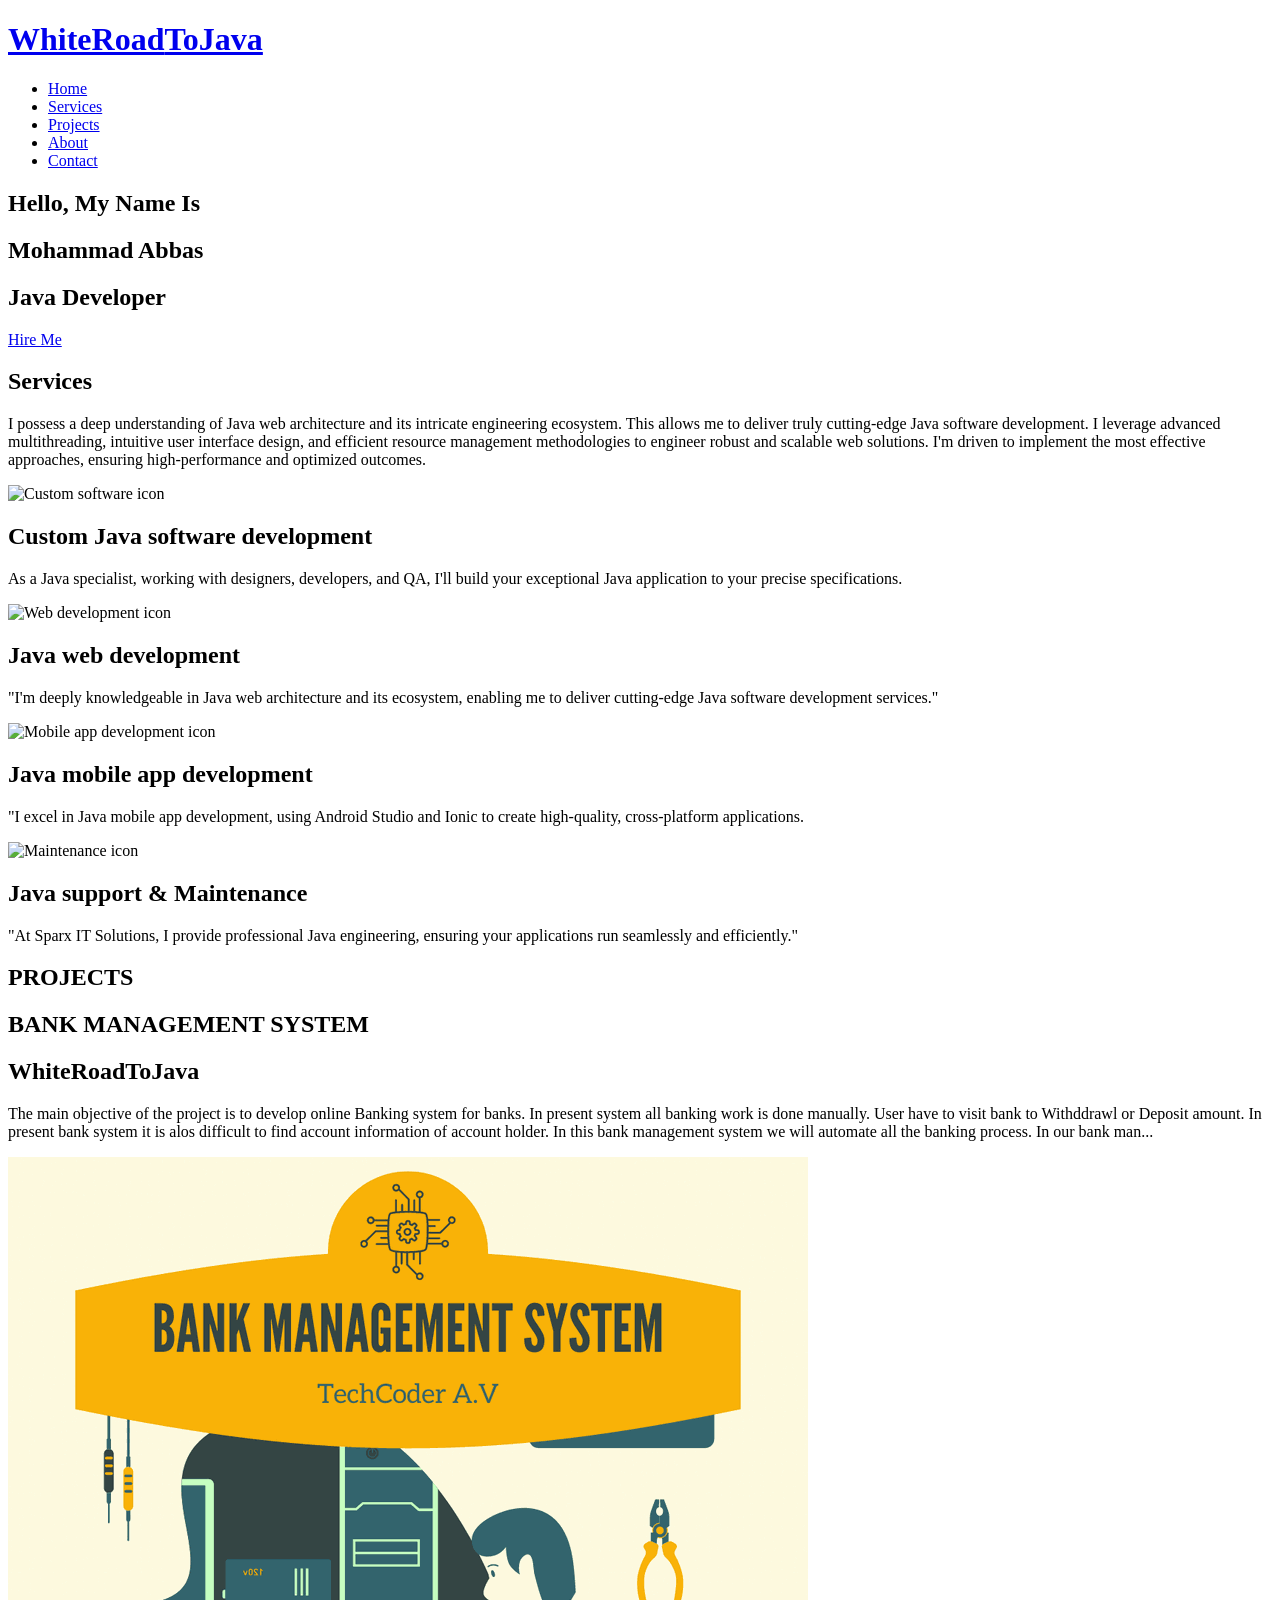
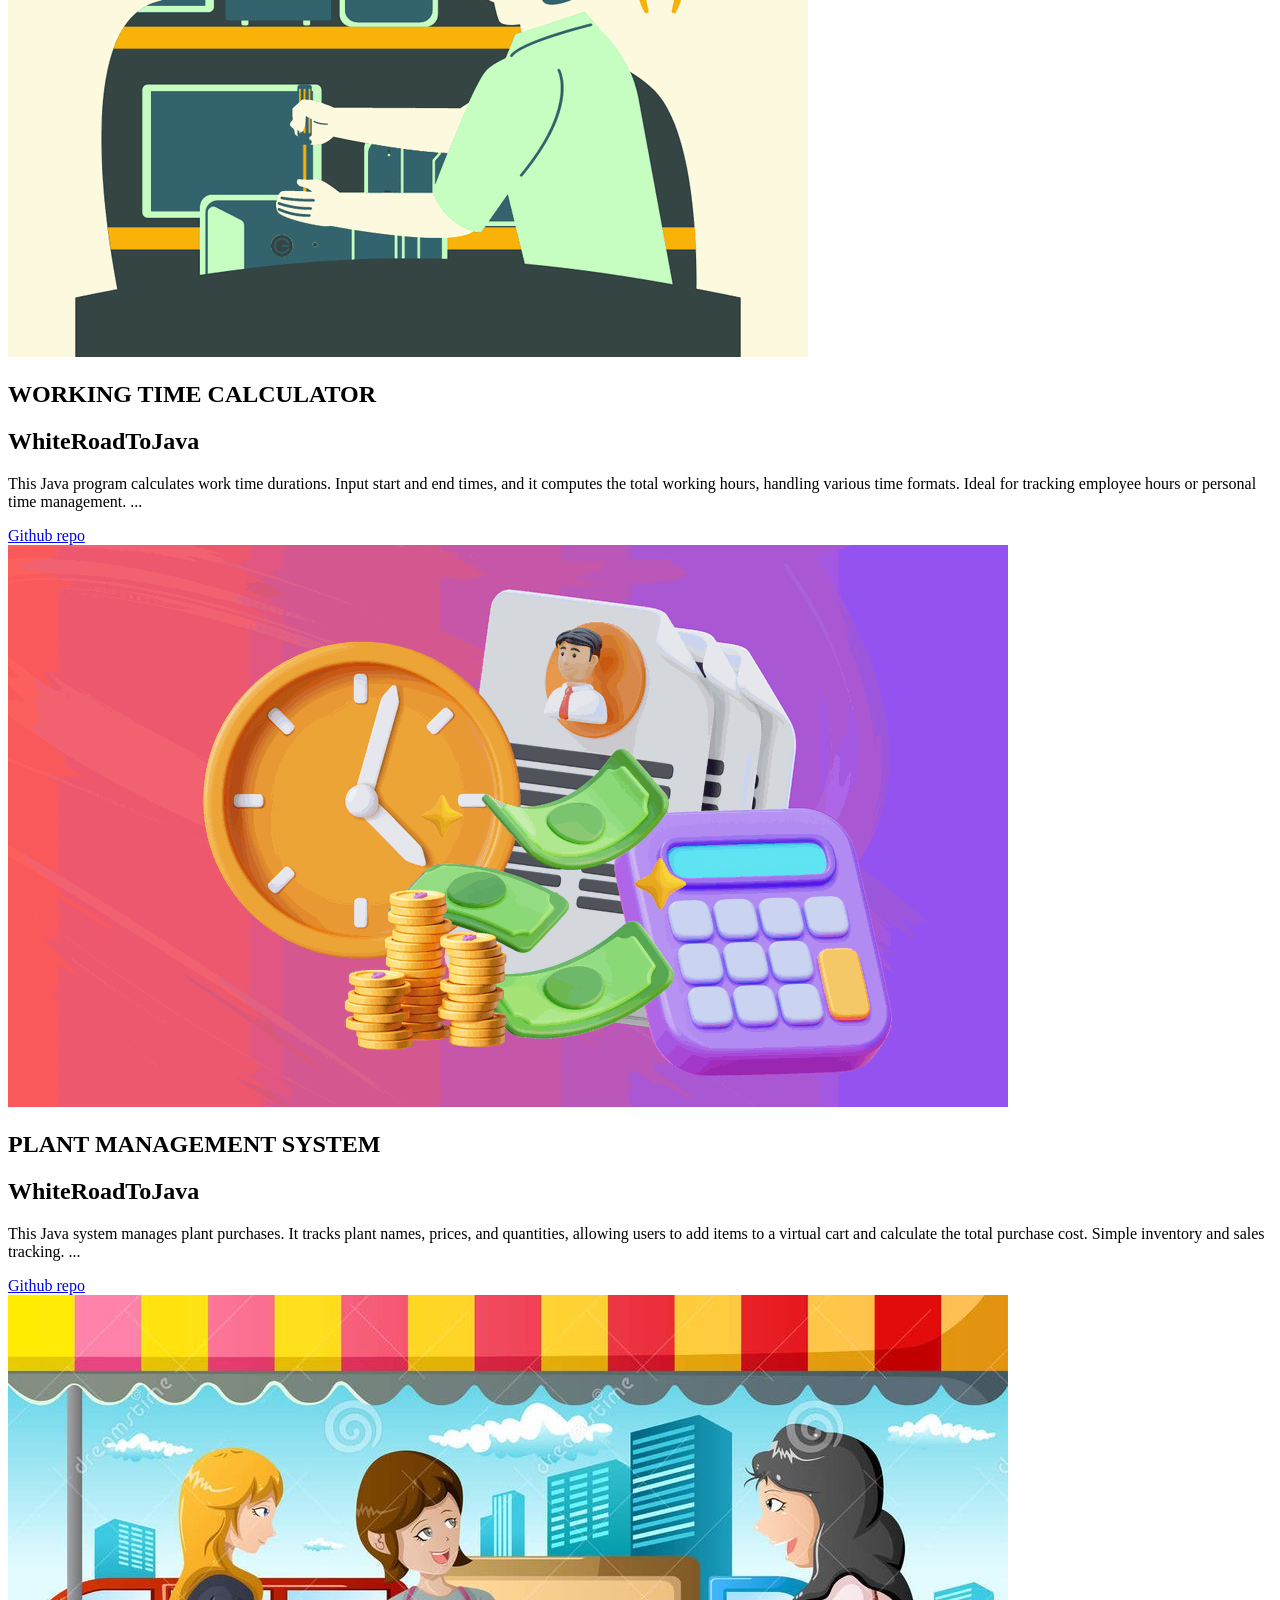
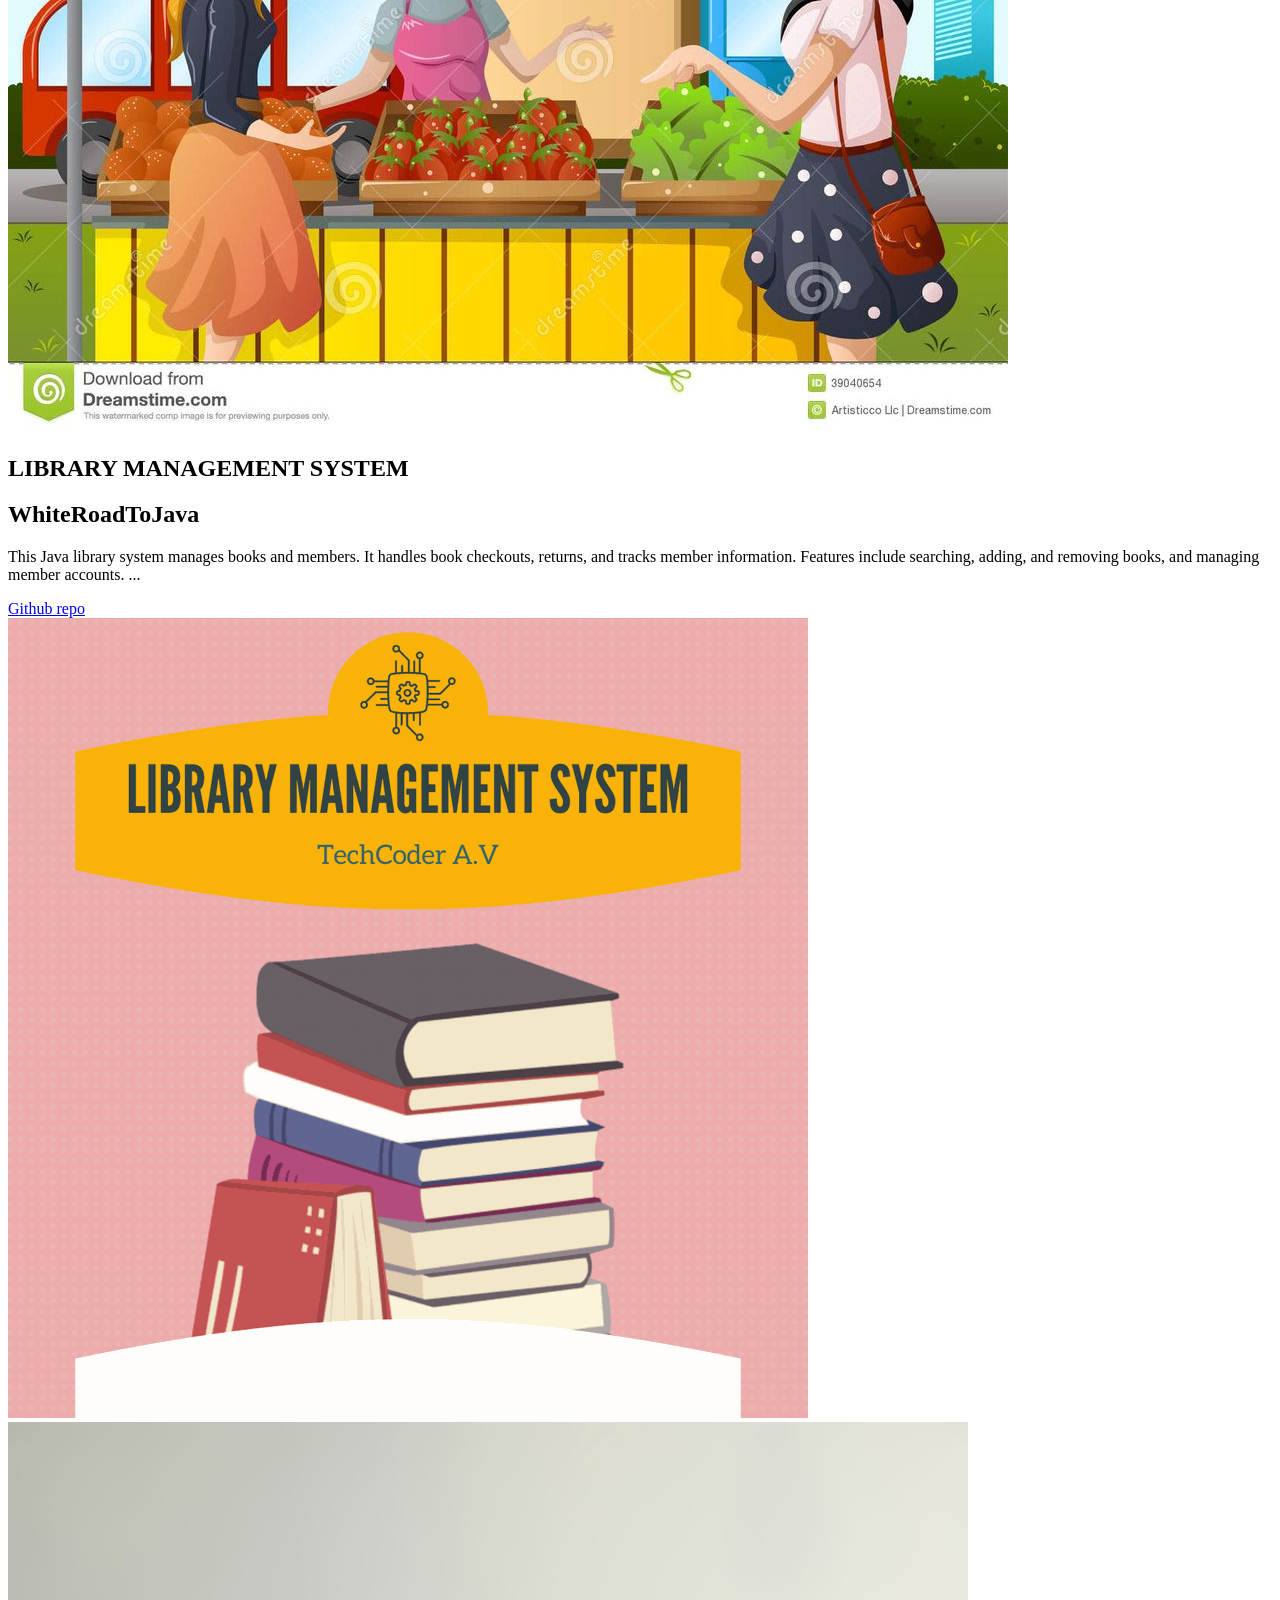
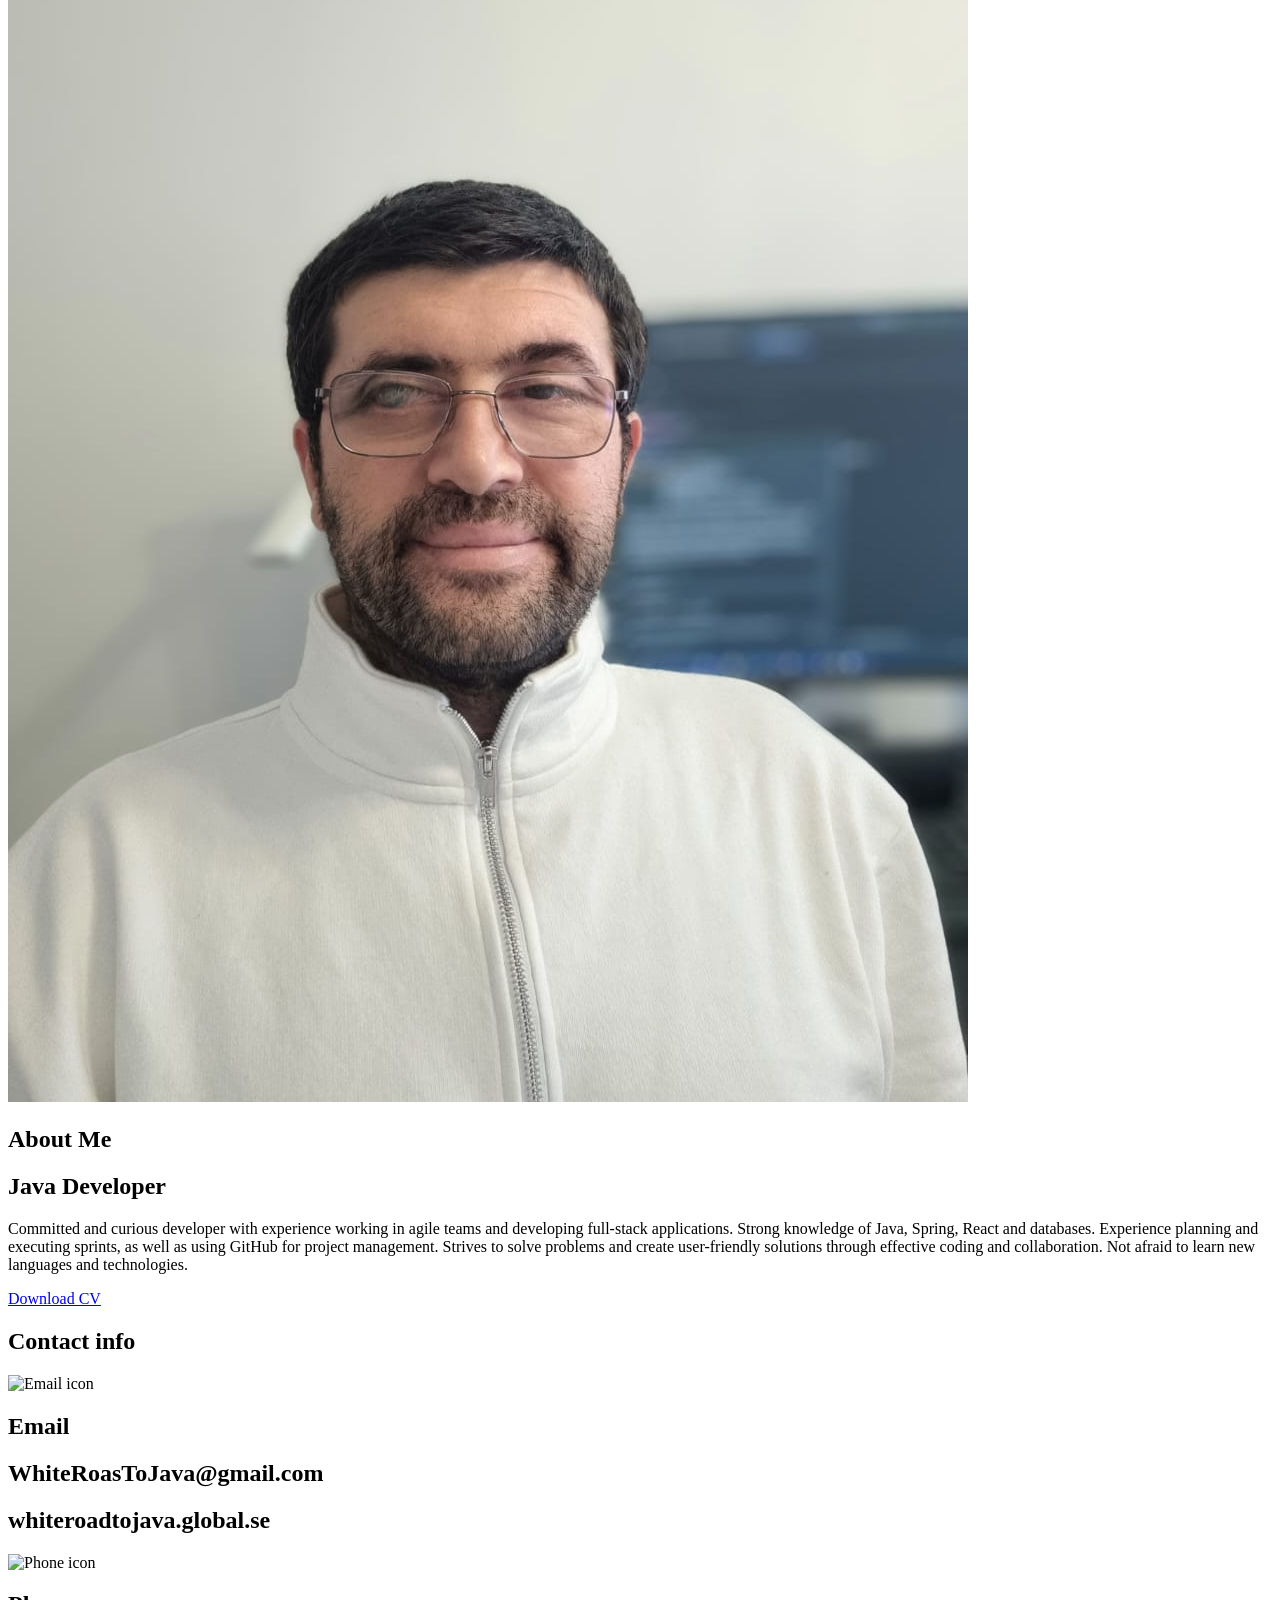
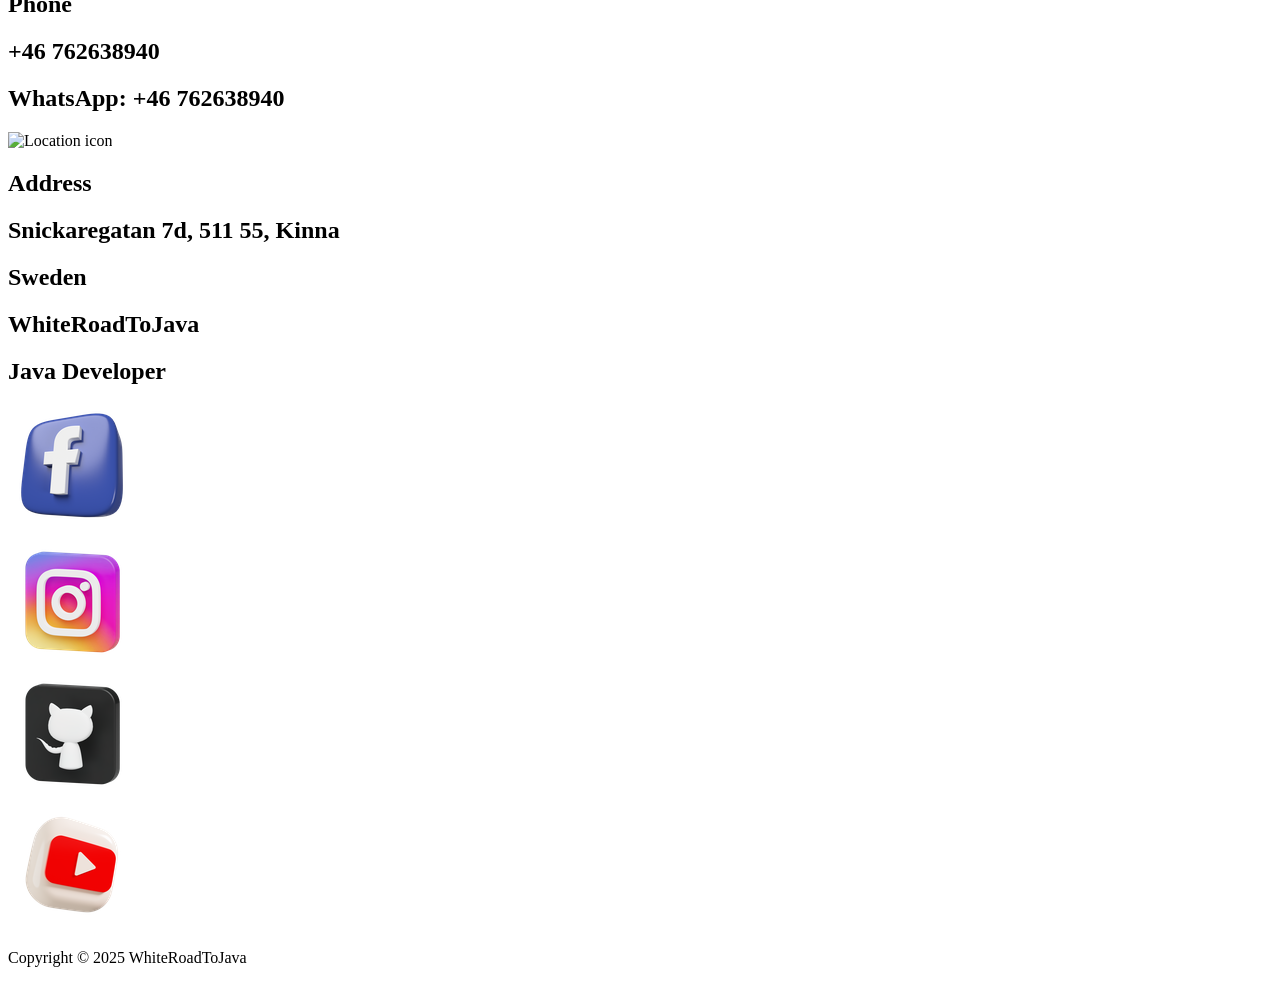
==== index.html @ dff6d6d9 "compress images, rename files without spaxes, remove unused files" ====
<!DOCTYPE html>
<html lang="en">
<head>
    <meta charset="UTF-8">
    <meta name="viewport" content="width=device-width, initial-scale=1.0">
    <link rel="stylesheet" href="./oneStyle.css">
    <link rel="stylesheet" href="./servicesStyle.css">
    <link rel="stylesheet" href="./projectsStyles.css">
    <link rel="stylesheet" href="./footerStyle.css">
    <link rel="stylesheet" href="./headerStyle.css">
    <link rel="stylesheet" href="./aboutmeStyle.css">
    <link rel="stylesheet" href="./contactStyle.css">
    <title>Portfolio website</title>
</head>
<body>
    <header id="header">
        <div class="header container">
            <div class="nav-bar">
                <div class="brand">
                    <a href="#one">
                        <h1><span>WhiteRoad</span>ToJava</h1>
                    </a>
                </div>
                <div class="nav-list">
                    <div class="hamb">
                        <div class="bar"></div>
                    </div>
                    <ul>
                        <li><a href="#one" data-after="Home">Home</a></li>
                        <li><a href="#services" data-after="Services">Services</a></li>
                        <li><a href="#projects" data-after="Projects">Projects</a></li>
                        <li><a href="#about" data-after="About">About</a></li>
                        <li><a href="#contact" data-after="Contact">Contact</a></li>
                    </ul>
                </div>
            </div>
        </div>
    </header>

    <section id="one">
        <div class="one container">
            <div>
                <h1>Hello, My Name Is <span></span></h1>
                <h1>Mohammad Abbas <span></span></h1>
                <h1>Java Developer <span></span></h1>
                <a href="https://docs.google.com/forms/d/1DBrsgvavTMGI3k0ihXmnvULhp3ndT6My6njtWjUh4qc/edit"
                    type="button" class="cta">Hire Me</a>
            </div>
        </div>
    </section>

    <section id="services">
        <div class="services container">
            <div class="service-top">
                <h1 class="section-title">Se<span>rvic</span>es</h1>
                <p>I possess a deep understanding of Java web architecture and its intricate
                    engineering ecosystem. This allows me to deliver truly cutting-edge Java
                    software development. I leverage advanced multithreading, intuitive user
                    interface design, and efficient resource management methodologies to engineer
                    robust and scalable web solutions. I'm driven to implement the most effective
                    approaches, ensuring high-performance and optimized outcomes.</p>
            </div>
            <div class="service-buttom">
                <div class="service-item">
                    <div class="icon">
                        <img src="./icons/design.png" alt="Custom software icon">
                    </div>
                    <h2>Custom Java software development</h2>
                    <p>As a Java specialist, working with designers, developers, and QA,
                        I'll build your exceptional Java application to your precise specifications.</p>
                </div>
                <div class="service-item">
                    <div class="icon">
                        <img src="./icons/web-deve.png" alt="Web development icon">
                    </div>
                    <h2>Java web development</h2>
                    <p>"I'm deeply knowledgeable in Java web architecture and its ecosystem,
                        enabling me to deliver cutting-edge Java software development services."</p>
                </div>
                <div class="service-item">
                    <div class="icon">
                        <img src="./icons/app-deve.png" alt="Mobile app development icon">
                    </div>
                    <h2>Java mobile app development</h2>
                    <p>"I excel in Java mobile app development,
                        using Android Studio and Ionic to create high-quality, cross-platform applications.</p>
                </div>
                <div class="service-item">
                    <div class="icon">
                        <img src="./icons/maintenance.png" alt="Maintenance icon">
                    </div>
                    <h2>Java support & Maintenance</h2>
                    <p>"At Sparx IT Solutions, I provide professional Java engineering,
                        ensuring your applications run seamlessly and efficiently."</p>
                </div>
            </div>
        </div>
    </section>

    <section id="projects">
        <div class="projects container">
            <div class="project-header">
                <h1 class="section-title">PROJ<span>ECTS</span></h1>
            </div>
            <div class="all-projects">
                <div class="project-item">
                    <div class="project-info">
                        <h1>BANK MANAGEMENT SYSTEM</h1>
                        <h2>WhiteRoadToJava</h2>
                        <p>The main objective of the project is to
                            develop online Banking system for banks. In
                            present system all banking work is done
                            manually. User have to visit bank to Withddrawl or Deposit amount.
                            In present bank system it is alos difficult to find account
                            information of account holder. In this bank
                            management system we will automate all the
                            banking process. In our bank man...</p>
                    </div>
                    <div class="project-img">
                        <img src="./icons/bank-project.png" alt="Image of a bank management system project">
                    </div>
                </div>
                <div class="project-item">
                    <div class="project-info">
                        <h1>WORKING TIME CALCULATOR</h1>
                        <h2>WhiteRoadToJava</h2>
                        <p>This Java program calculates work time durations.
                            Input start and end times, and it computes the total
                            working hours, handling various time formats. Ideal for
                            tracking employee hours or personal time management.
                            ...</p>
                        <a class="cta" href="https://github.com/WhiteRoadToJava/Empoyee-work-time.git">Github repo</a>
                    </div>
                    <div class="project-img">
                        <img src="./icons/working-time.png" alt="Image of a working time calculator project">
                    </div>
                </div>
                <div class="project-item">
                    <div class="project-info">
                        <h1>PLANT MANAGEMENT SYSTEM</h1>
                        <h2>WhiteRoadToJava</h2>
                        <p>This Java system manages plant purchases.
                            It tracks plant names, prices, and quantities,
                            allowing users to add items to a virtual cart and
                            calculate the total purchase cost. Simple inventory and sales tracking.
                            ...</p>
                        <a class="cta" href="https://github.com/WhiteRoadToJava/swap_plants-mongoDB.git">Github repo</a>
                    </div>
                    <div class="project-img">
                        <img src="./icons/plants.jpg" alt="Image of a plant management system project">
                    </div>
                </div>
                <div class="project-item">
                    <div class="project-info">
                        <h1>LIBRARY MANAGEMENT SYSTEM</h1>
                        <h2>WhiteRoadToJava</h2>
                        <p>This Java library system manages books and members.
                            It handles book checkouts, returns, and tracks member
                            information. Features include searching, adding, and
                            removing books, and managing member accounts.
                            ...</p>
                        <a class="cta" href="https://github.com/WhiteRoadToJava/biblan-24.git">Github repo</a>
                    </div>
                    <div class="project-img">
                        <img src="./icons/library.png" alt="Image of a library management system project">
                    </div>
                </div>
            </div>
        </div>
    </section>

    <section id="about">
        <div class="about container">
            <div class="col-left">
                <div class="about-img">
                    <img src="./icons/my-photo.jpg" alt="A photo of Mohammad Abbas, a Java Developer">
                </div>
            </div>
            <div class="col-right">
                <h1 class="section-title">About <span>Me</span></h1>
                <h2>Java Developer</h2>
                <p>Committed and curious developer with experience working
                    in agile teams and developing full-stack applications.
                    Strong knowledge of Java, Spring, React and databases.
                    Experience planning and executing sprints, as well as
                    using GitHub for project management. Strives to solve
                    problems and create user-friendly solutions through
                    effective coding and collaboration. Not afraid to
                    learn new languages ​​and technologies.</p>
                <a href="https://docs.google.com/document/d/12iogYm4N5Gi2q6WeZyKvFLuQshXTS306yyKBscR_PhI/edit?usp=drive_link"
                    type="button" class="cta">Download CV</a>
            </div>
        </div>
    </section>

    <section id="contact">
        <div class="contact container">
            <div>
                <h1 class="section-title">Contact <span>info</span></h1>
            </div>
            <div class="contact-items">
                <div class="contact-item">
                    <div class="icon">
                        <img src="./icons/gmail.png" alt="Email icon">
                    </div>
                    <div class="contact-info">
                        <h1>Email</h1>
                        <h2>WhiteRoasToJava@gmail.com</h2>
                        <h2>whiteroadtojava.global.se</h2>
                    </div>
                </div>
                <div class="contact-item">
                    <div class="icon">
                        <img src="./icons/phone.png" alt="Phone icon">
                    </div>
                    <div class="contact-info">
                        <h1>Phone</h1>
                        <h2>+46 762638940</h2>
                        <h2>WhatsApp: +46 762638940</h2>
                    </div>
                </div>
                <div class="contact-item">
                    <div class="icon">
                        <img src="./icons/location.png" alt="Location icon">
                    </div>
                    <div class="contact-info">
                        <h1>Address</h1>
                        <h2>Snickaregatan 7d, 511 55, Kinna</h2>
                        <h2>Sweden</h2>
                    </div>
                </div>
            </div>
        </div>
    </section>

    <section id="footer">
        <div class="footer container">
            <div class="brand">
                <h1><span>White</span>Road<span>To</span>Java</h1>
            </div>
            <h2>Java Developer</h2>
            <div class="social-icon">
                <div class="social-item">
                    <a href="https://www.facebook.com/ANAabdonlillah"><img src="./icons/facebook.png" alt="Facebook logo"></a>
                </div>
                <div class="social-item">
                    <a href="https://www.instagram.com/mohammadabbas4846/"><img src="./icons/instagram-logo.png" alt="Instagram logo"></a>
                </div>
                <div class="social-item">
                    <a href="https://github.com/WhiteRoadToJava"><img src="./icons/github-logo.png" alt="GitHub logo"></a>
                </div>
                <div class="social-item">
                    <a href="https://www.youtube.com/"><img src="./icons/youtube-logo.png" alt="YouTube logo"></a>
                </div>
            </div>
            <p>Copyright &copy; 2025 WhiteRoadToJava</p>
        </div>
    </section>

    <script src="./app.js"></script>
</body>
</html>
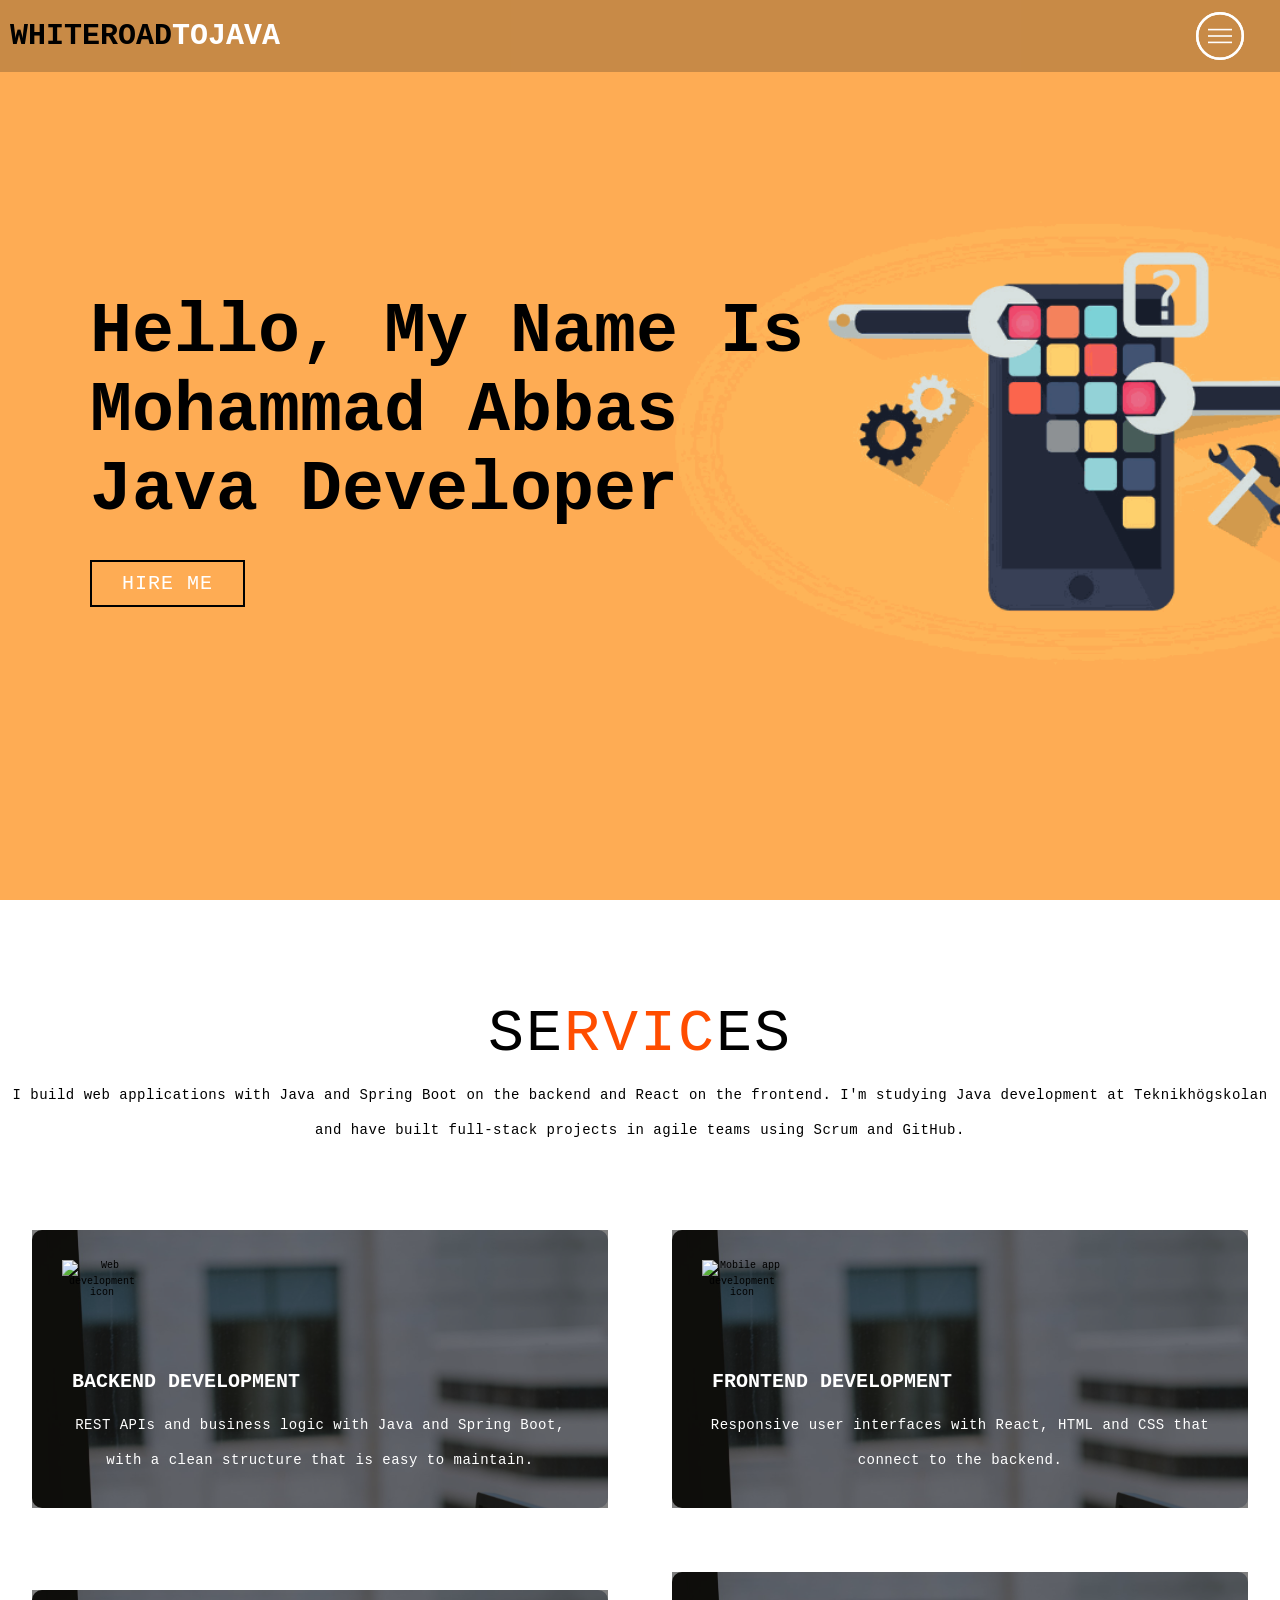
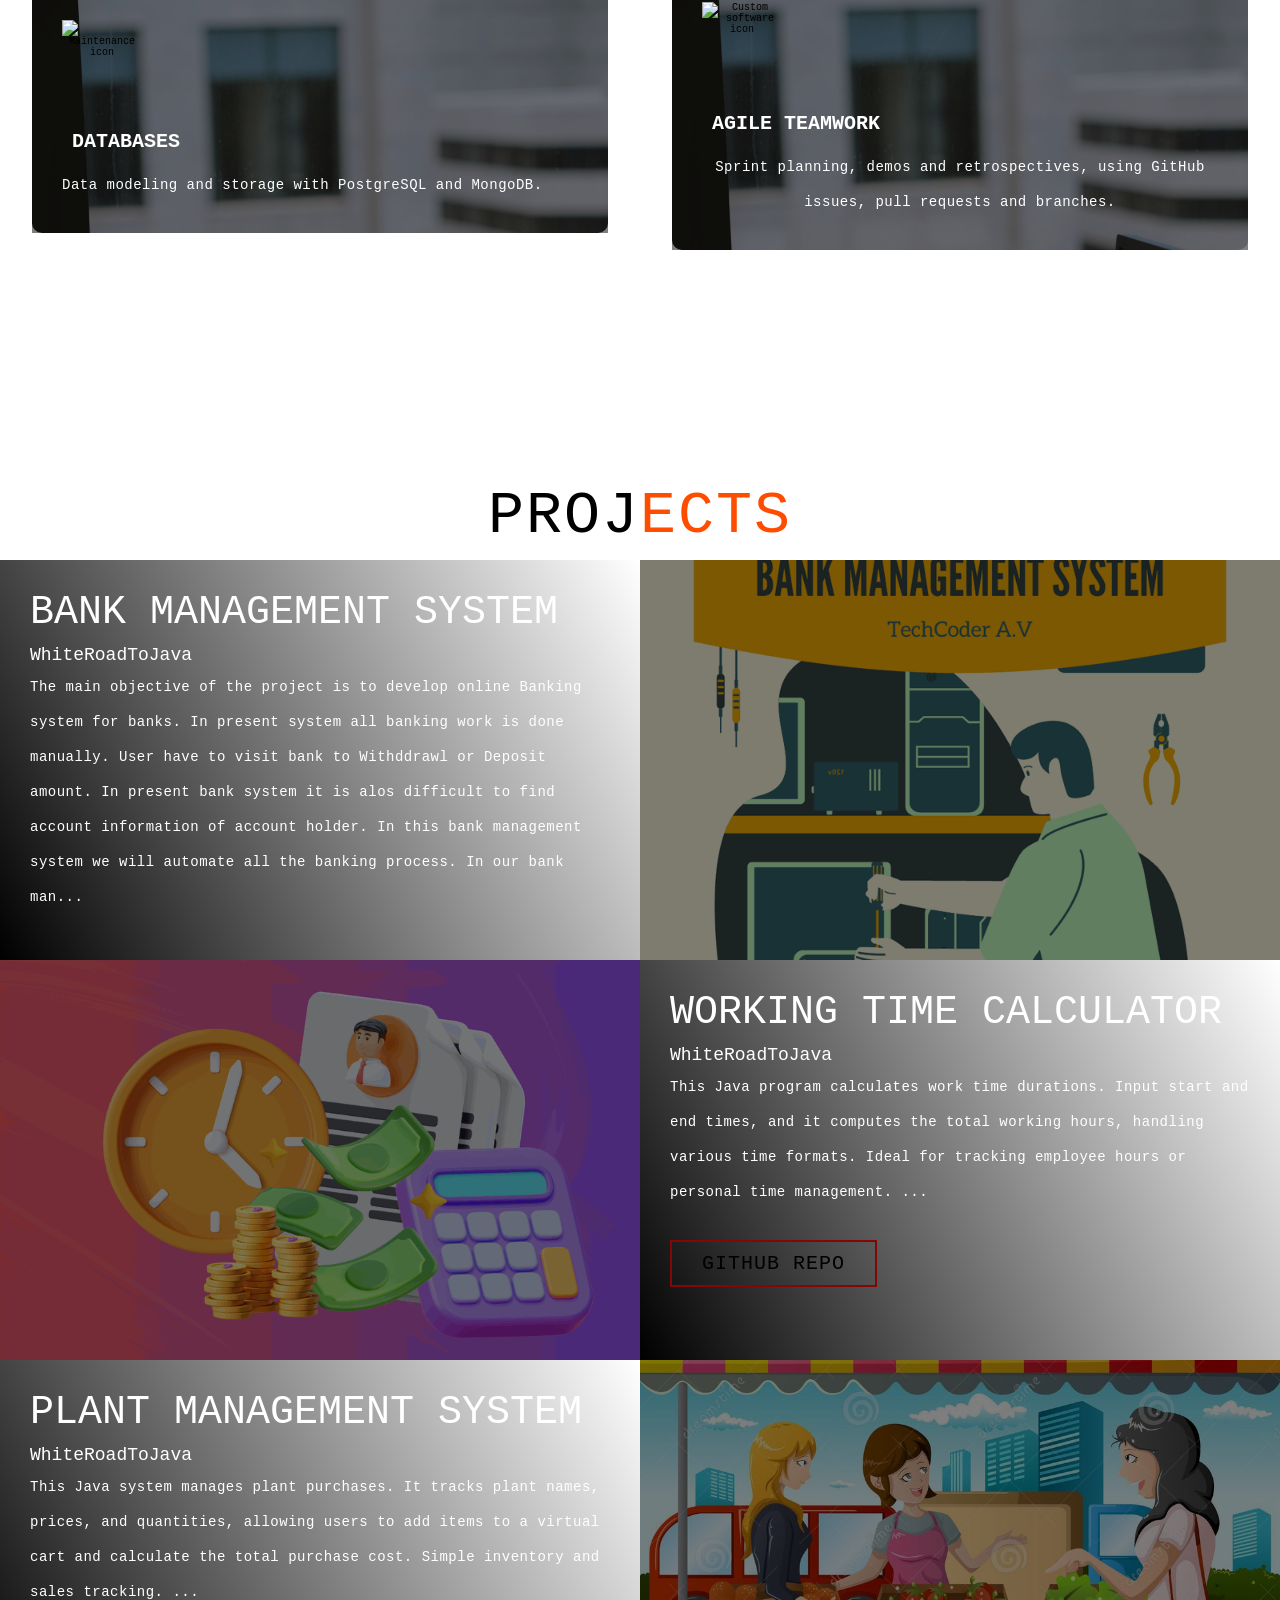
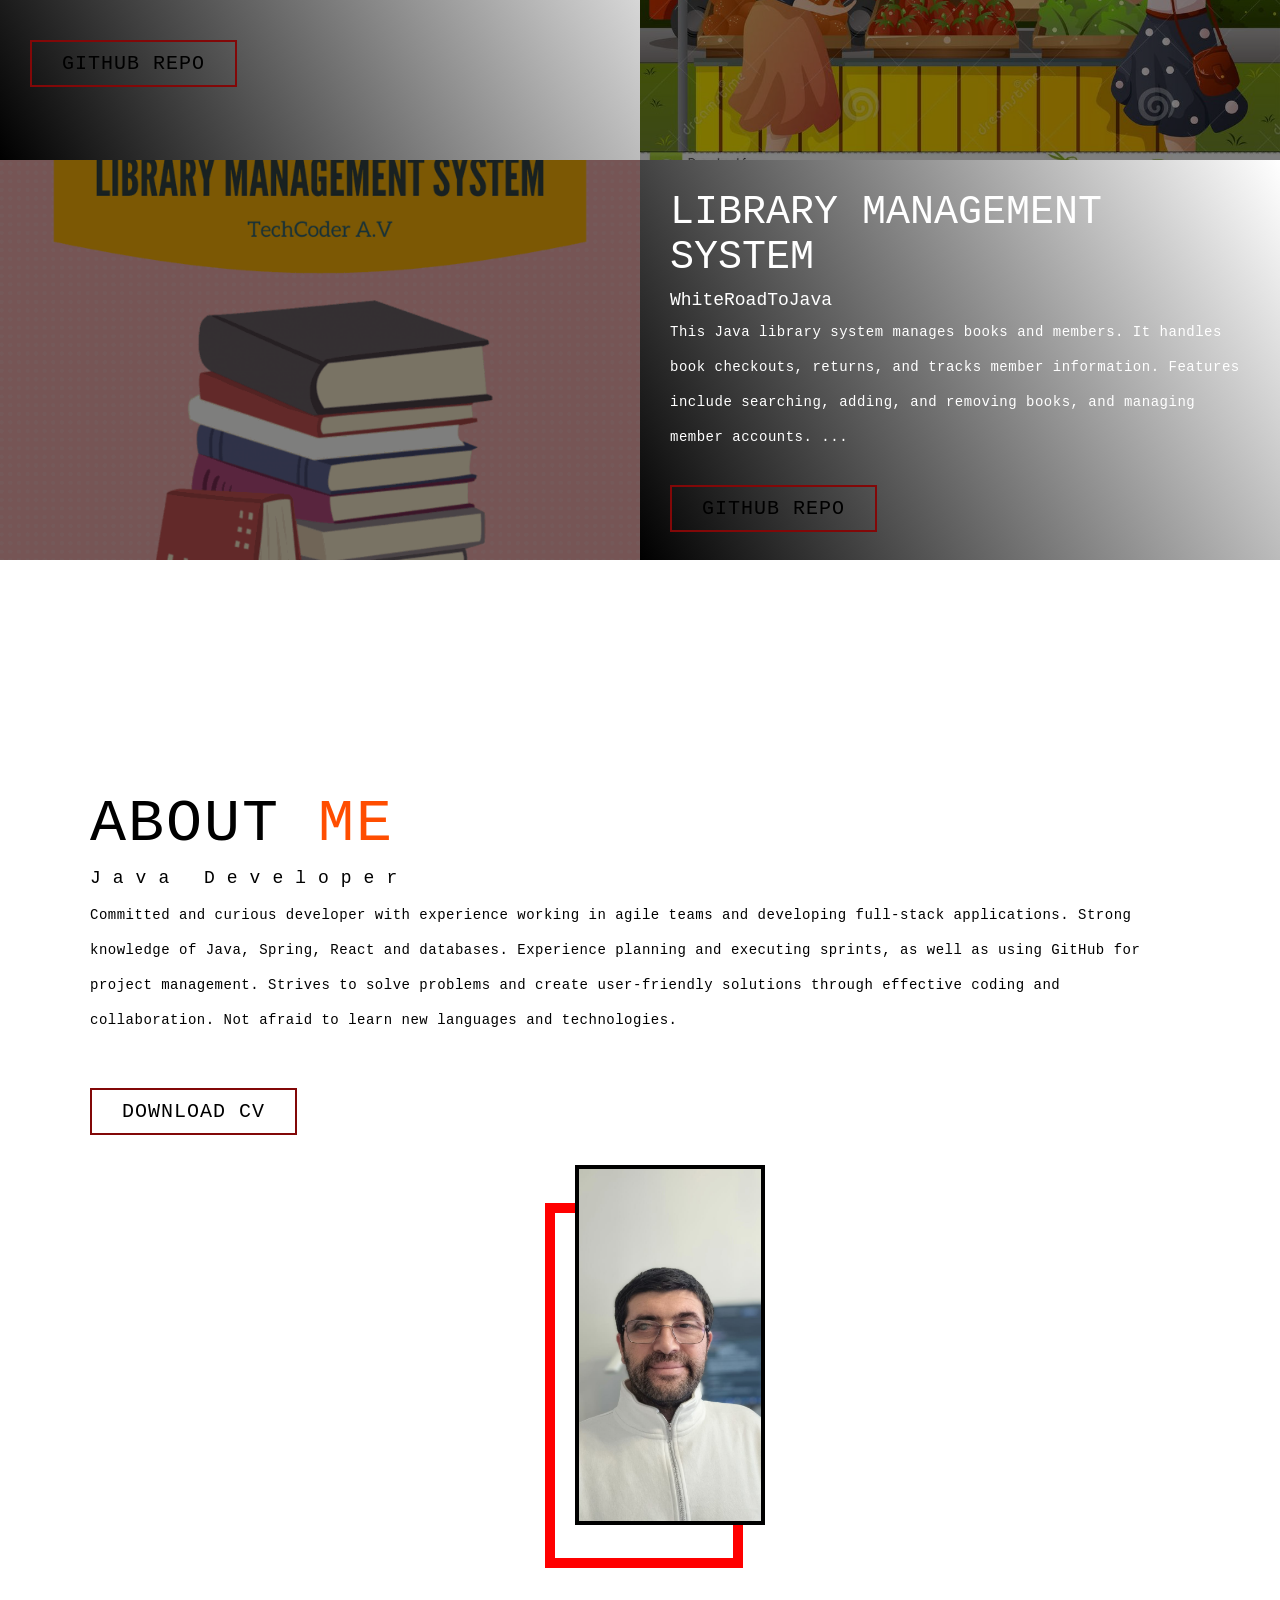
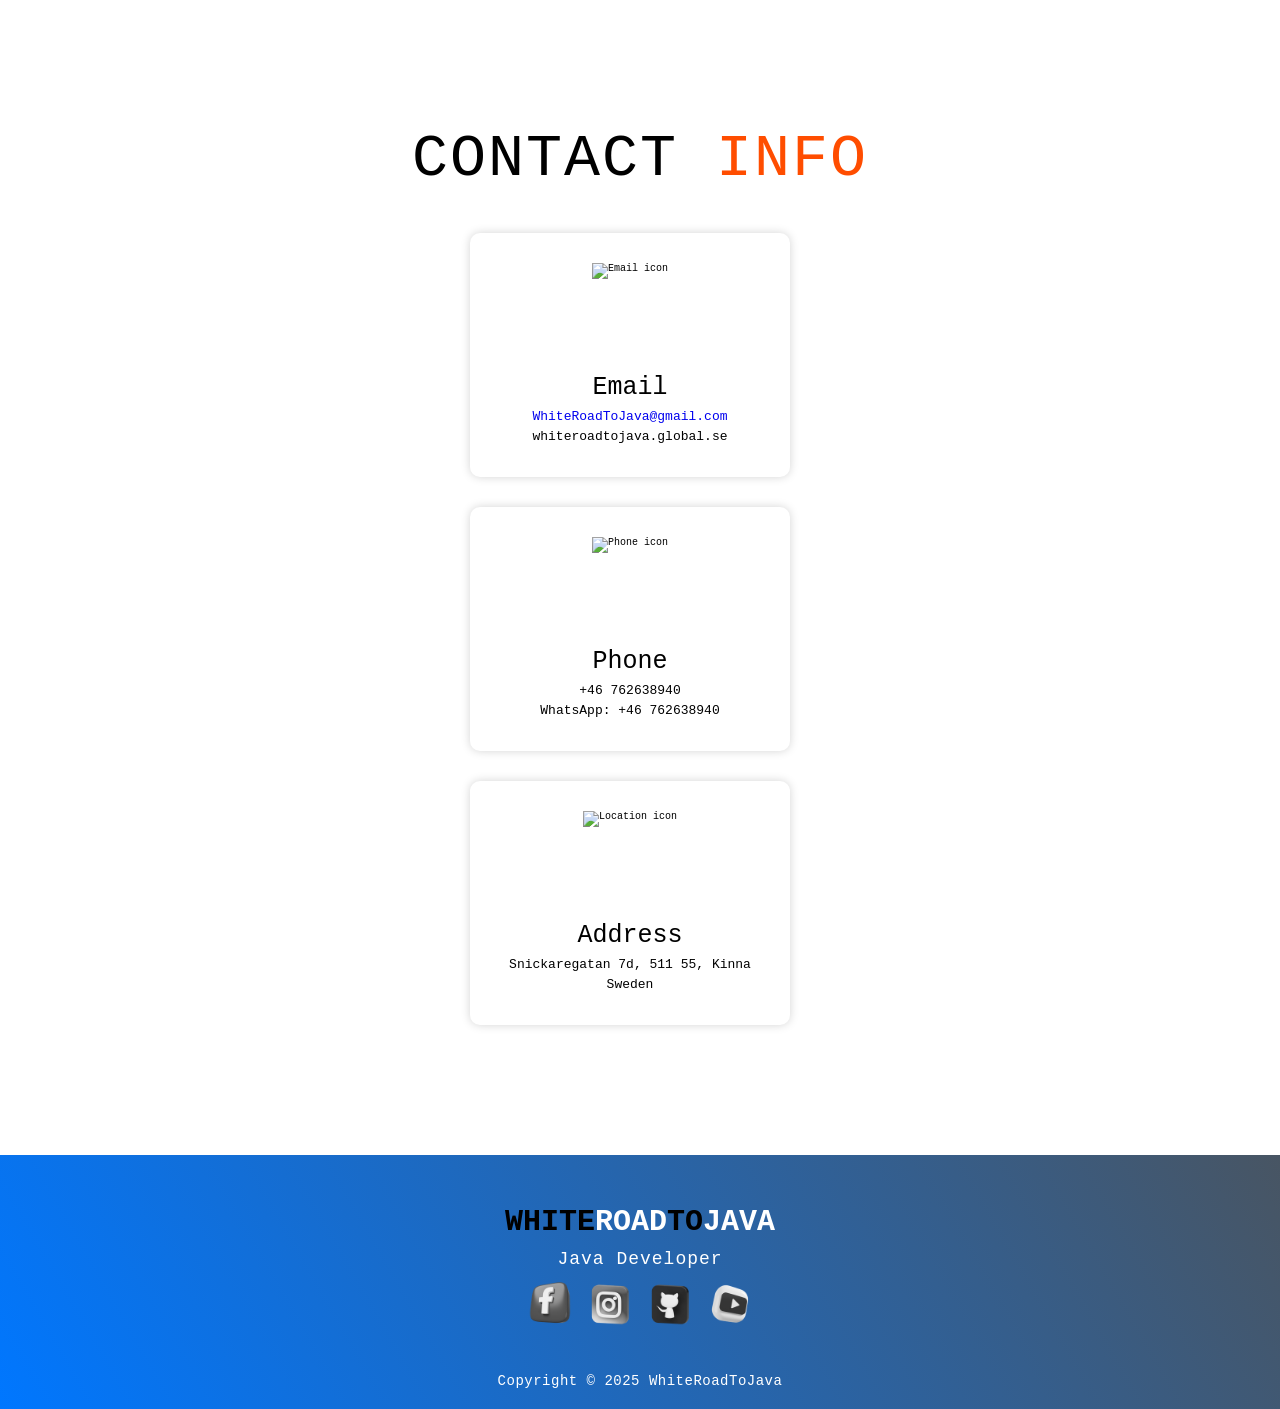
==== commit 9229878e: "Rewrite services text, fix email amd page title, remove copied text" ====
--- a/index.html
+++ b/index.html
@@ -1,5 +1,6 @@
 <!DOCTYPE html>
 <html lang="en">
+
 <head>
     <meta charset="UTF-8">
     <meta name="viewport" content="width=device-width, initial-scale=1.0">
@@ -10,8 +11,9 @@
     <link rel="stylesheet" href="./headerStyle.css">
     <link rel="stylesheet" href="./aboutmeStyle.css">
     <link rel="stylesheet" href="./contactStyle.css">
-    <title>Portfolio website</title>
+    <title>Mohammad Abbas | Java Developer</title>
 </head>
+
 <body>
     <header id="header">
         <div class="header container">
@@ -53,45 +55,43 @@
         <div class="services container">
             <div class="service-top">
                 <h1 class="section-title">Se<span>rvic</span>es</h1>
-                <p>I possess a deep understanding of Java web architecture and its intricate
-                    engineering ecosystem. This allows me to deliver truly cutting-edge Java
-                    software development. I leverage advanced multithreading, intuitive user
-                    interface design, and efficient resource management methodologies to engineer
-                    robust and scalable web solutions. I'm driven to implement the most effective
-                    approaches, ensuring high-performance and optimized outcomes.</p>
+                <p>I build web applications with Java and Spring Boot on the backend
+                    and React on the frontend. I'm studying Java development at
+                    Teknikhögskolan and have built full-stack projects in agile teams
+                    using Scrum and GitHub.</p>
             </div>
             <div class="service-buttom">
+
+                <div class="service-item">
+                    <div class="icon">
+                        <img src="./icons/web-deve.png" alt="Web development icon">
+                    </div>
+                    <h2>Backend development</h2>
+                    <p>REST APIs and business logic with Java and Spring Boot,
+                        with a clean structure that is easy to maintain.</p>
+                </div>
+                <div class="service-item">
+                    <div class="icon">
+                        <img src="./icons/app-deve.png" alt="Mobile app development icon">
+                    </div>
+                    <h2>Frontend development</h2>
+                    <p>Responsive user interfaces with React, HTML and CSS
+                        that connect to the backend.</p>
+                </div>
+                <div class="service-item">
+                    <div class="icon">
+                        <img src="./icons/maintenance.png" alt="Maintenance icon">
+                    </div>
+                    <h2>Databases</h2>
+                    <p>Data modeling and storage with PostgreSQL and MongoDB.</p>
+                </div>
                 <div class="service-item">
                     <div class="icon">
                         <img src="./icons/design.png" alt="Custom software icon">
                     </div>
-                    <h2>Custom Java software development</h2>
-                    <p>As a Java specialist, working with designers, developers, and QA,
-                        I'll build your exceptional Java application to your precise specifications.</p>
-                </div>
-                <div class="service-item">
-                    <div class="icon">
-                        <img src="./icons/web-deve.png" alt="Web development icon">
-                    </div>
-                    <h2>Java web development</h2>
-                    <p>"I'm deeply knowledgeable in Java web architecture and its ecosystem,
-                        enabling me to deliver cutting-edge Java software development services."</p>
-                </div>
-                <div class="service-item">
-                    <div class="icon">
-                        <img src="./icons/app-deve.png" alt="Mobile app development icon">
-                    </div>
-                    <h2>Java mobile app development</h2>
-                    <p>"I excel in Java mobile app development,
-                        using Android Studio and Ionic to create high-quality, cross-platform applications.</p>
-                </div>
-                <div class="service-item">
-                    <div class="icon">
-                        <img src="./icons/maintenance.png" alt="Maintenance icon">
-                    </div>
-                    <h2>Java support & Maintenance</h2>
-                    <p>"At Sparx IT Solutions, I provide professional Java engineering,
-                        ensuring your applications run seamlessly and efficiently."</p>
+                    <h2>Agile teamwork</h2>
+                    <p>Sprint planning, demos and retrospectives, using GitHub
+                        issues, pull requests and branches.</p>
                 </div>
             </div>
         </div>
@@ -185,8 +185,7 @@
                     Experience planning and executing sprints, as well as
                     using GitHub for project management. Strives to solve
                     problems and create user-friendly solutions through
-                    effective coding and collaboration. Not afraid to
-                    learn new languages ​​and technologies.</p>
+                    effective coding and collaboration. Not afraid to learn new languages and technologies.</p>
                 <a href="https://docs.google.com/document/d/12iogYm4N5Gi2q6WeZyKvFLuQshXTS306yyKBscR_PhI/edit?usp=drive_link"
                     type="button" class="cta">Download CV</a>
             </div>
@@ -205,7 +204,7 @@
                     </div>
                     <div class="contact-info">
                         <h1>Email</h1>
-                        <h2>WhiteRoasToJava@gmail.com</h2>
+                        <h2><a href="mailto:WhiteRoadToJava@gmail.com">WhiteRoadToJava@gmail.com</a></h2>
                         <h2>whiteroadtojava.global.se</h2>
                     </div>
                 </div>
@@ -241,13 +240,16 @@
             <h2>Java Developer</h2>
             <div class="social-icon">
                 <div class="social-item">
-                    <a href="https://www.facebook.com/ANAabdonlillah"><img src="./icons/facebook.png" alt="Facebook logo"></a>
-                </div>
-                <div class="social-item">
-                    <a href="https://www.instagram.com/mohammadabbas4846/"><img src="./icons/instagram-logo.png" alt="Instagram logo"></a>
-                </div>
-                <div class="social-item">
-                    <a href="https://github.com/WhiteRoadToJava"><img src="./icons/github-logo.png" alt="GitHub logo"></a>
+                    <a href="https://www.facebook.com/ANAabdonlillah"><img src="./icons/facebook.png"
+                            alt="Facebook logo"></a>
+                </div>
+                <div class="social-item">
+                    <a href="https://www.instagram.com/mohammadabbas4846/"><img src="./icons/instagram-logo.png"
+                            alt="Instagram logo"></a>
+                </div>
+                <div class="social-item">
+                    <a href="https://github.com/WhiteRoadToJava"><img src="./icons/github-logo.png"
+                            alt="GitHub logo"></a>
                 </div>
                 <div class="social-item">
                     <a href="https://www.youtube.com/"><img src="./icons/youtube-logo.png" alt="YouTube logo"></a>
@@ -259,4 +261,5 @@
 
     <script src="./app.js"></script>
 </body>
+
 </html>
--- a/oneStyle.css
+++ b/oneStyle.css
@@ -0,0 +1,117 @@
+* {
+    padding: 0;
+    margin: 0;
+    box-sizing: border-box;
+}
+
+html {
+    font-size: 10px;
+    font-family: 'Courier New', Courier, monospace;
+    scroll-behavior: smooth;
+}
+
+a {
+    text-decoration: none;
+}
+
+.container {
+    min-height: 100vh;
+    width: 100%;
+    display: flex;
+    align-items: center;
+    justify-content: center;
+}
+
+#one {
+    background-image: url(./icons/one.png);
+    background-size: cover;
+    background-position: top center;
+}
+
+#one .one {
+    max-width: 1200px; 
+    margin: 0 auto;
+    padding: 0 50px;
+    justify-content: flex-start;
+}
+
+#one h1 {
+    display: block;
+    width: fit-content;
+    font-size: 4rem;
+    position: relative;
+    color: transparent;
+    animation: text_reveal 5s ease forwards;
+    animation-delay: 1.5s;
+}
+
+#one h1:nth-child(1) {
+    animation-delay: 1.5s;
+}
+
+#one h1:nth-child(2) {
+    animation-delay: 2s;
+}
+
+#one h1:nth-child(3) {
+    animation-delay: 2.5s;
+}
+
+#one h1 span {
+    position: absolute;
+    top: 0;
+    left: 0;
+    height: 100%;
+    width: 0%;
+    background-color: white;
+    animation: text_reveal_box 1s ease;
+    animation-delay: 1s;
+}
+
+#one h1:nth-child(1) span {
+    animation-delay: 1s;
+}
+
+#one h1:nth-child(2) span {
+    animation-delay: 2s;
+}
+
+#one h1:nth-child(3) span {
+    animation-delay: 3s;
+}
+
+#one .cta {
+    display: inline-block;
+    padding: 10px 30px;
+    color: white;
+    background-color: transparent;
+    border: 2px solid rgb(0, 0, 0);
+    font-size: 2rem;
+    text-transform: uppercase;
+    letter-spacing: 0.1rem;
+    margin-top: 30px;
+    transition-property: background-color, color;
+}
+
+#one .cta:hover {
+    background-color: rgb(0, 0, 0);
+    color: white;
+}
+
+@keyframes text_reveal_box {
+    50% {
+        width: 100%;
+        left: 0;
+    }
+
+    100% {
+        width: 0%;
+        left: 100%;
+    }
+}
+
+@keyframes text_reveal {
+    100% {
+        color: #000;
+    }
+}
--- a/servicesStyle.css
+++ b/servicesStyle.css
@@ -0,0 +1,81 @@
+p {
+    color: black;
+    font-size: 1.4rem;
+    margin-top: 5px;
+    line-height: 2.5;
+    font-weight: 300; 
+    letter-spacing: .05rem;
+}
+img {
+    width: 100%;
+    height: 100%;
+    object-fit: cover;
+}
+
+#services .container {
+    flex-direction: column;
+    text-align: center;
+    max-width: 1500px;
+    padding: 100px 0;
+}
+.section-title {
+    font-size: 4rem;
+    font-weight: 300;
+    color: black;
+    margin-bottom: 10px;
+    text-transform: uppercase;
+    letter-spacing: .2rem;
+    text-align: center;
+}
+.section-title span {
+    color: rgb(255, 77, 0);
+}
+#services .service-buttom {
+    display: flex;
+    align-items: center;
+    justify-content: center;
+    flex-wrap: wrap;
+    margin-top: 50px;
+}
+#services .service-item {
+    flex-basis: 80%;
+    display: flex;
+    align-items: flex-start;
+    justify-content: center;
+    flex-direction: column;
+    padding: 30px;
+    border-radius: 10px;
+    background-image: url(./icons/1111.jpg);
+    background-size: cover;
+    margin: 10px 5%;
+    position: relative;
+    z-index: 1;
+}
+
+#services .service-item::after {
+    content: '';
+    position: absolute;
+    left: 0;
+    top: 0;
+    height: 100%;
+    width: 100%;
+    background-color: black;
+    opacity: .5;
+    z-index: -1;
+}
+
+#services .service-buttom .icon {
+    height: 80px;
+    width: 80px;
+    margin-bottom: 20px;
+}
+
+#services .service-item h2 {
+    font-size: 2rem;
+    color: white;
+    margin: 10px;
+    text-transform: uppercase; 
+}
+#services .service-item p {
+    color: white;
+}
--- a/projectsStyles.css
+++ b/projectsStyles.css
@@ -0,0 +1,79 @@
+#projects .projects{
+    flex-direction: column;
+    max-width: 1300px;  
+    margin: 0 auto;
+    padding: 100px 0;
+}
+
+
+#projects .projects-header h1{
+    margin-bottom: 50px;
+}
+#projects .all-projects{
+    display: flex;
+    align-items: center;
+    justify-content: center;
+    flex-direction: column;
+}
+#projects .project-item{
+display: flex;
+align-items: center;
+justify-content: center; 
+flex-direction: column;
+width: 80%;
+margin: 20px auto;
+overflow: hidden;
+border-radius: 10px;
+}
+#projects .project-info{
+    padding: 30px;
+    flex-basis: 50%;
+    height: 100%;
+    display: flex;
+    align-items: flex-start;
+    flex-direction: column;
+    background-image: linear-gradient(60deg, black 0%, white 100%);
+    color: white;
+}
+#projects .project-info h1{
+    font-size: 4rem;
+    font-weight: 500;
+}
+#projects .project-info h2{
+    font-size: 1.8rem;
+    font-weight: 500;
+    margin-top: 10px;
+}
+#projects .project-info p{
+    color: white;
+}
+#projects .project-img{
+    flex-basis: 50%;
+    height: 300px;
+    overflow: hidden;
+    position: relative;
+}
+#projects .project-img::after{
+    content: '';
+    position: absolute;
+    left: 0;
+    top: 0;
+    height: 100%;
+    width: 100%;
+    background-color: black;
+    opacity: .5;
+}
+
+#projects .project-img img{
+    width: 100%;
+    height: 100%;
+    object-fit: cover;
+    transform: .3s ease transform;
+}
+
+#projects .project-item:hover .project-img img{
+      transform: scale(1.1);
+}
+
+
+
--- a/footerStyle.css
+++ b/footerStyle.css
@@ -0,0 +1,173 @@
+.brand h1 {
+    font-size: 3rem;
+    text-transform: uppercase;
+    color: white;
+}
+
+.brand h1 span {
+    color: black;
+}
+
+#footer {
+    background-image: linear-gradient(60deg, #0077ff 0%, #485563 100%);
+    padding-bottom: 0%;
+}
+
+#footer .footer {
+    min-height: 200px;
+    flex-direction: column;
+    padding-top: 50px;
+    padding-bottom: 10px;
+}
+
+#footer h2 {
+    color: white;
+    font-size: 1.8rem;
+    font-weight: 500;
+    letter-spacing: .1rem;
+    margin-top: 10px;
+    margin-bottom: 10px;
+}
+
+#footer .social-icon {
+    display: flex;
+    margin-bottom: 30px;
+}
+
+#footer .social-item {
+    height: 50px;
+    width: 50px;
+    margin: 0 5px;
+}
+
+#footer .social-item img {
+    filter: grayscale(1);
+    transition: .3s ease filter;
+}
+
+#footer .social-item:hover img {
+    filter: grayscale(0);
+}
+
+#footer p {
+    color: white;
+}
+
+@media only screen and (min-width: 768px) {
+    .cta {
+        font-size: 2.5rem;
+        padding: 20px 60px;
+    }
+
+    h1.section-title {
+        font-size: 6rem;
+    }
+
+    #one h1 {
+        font-size: 7rem;
+    }
+
+    #services .service-buttom .service-item {
+        flex-basis: 45%;
+        margin: 2.5%;
+    }
+
+    #projects .project-item{
+        flex-direction: row;
+    }
+
+    #projects .project-item:nth-child(even){
+        flex-direction: row-reverse;
+    }
+
+    #projects .project-item{
+        height: 400px;
+        margin: 0;
+        width: 100%;
+        border-radius: 0;
+    }
+    #projects .all-projects .project-info{
+        height: 100%;
+    }
+    #projects .all-projects .project-img{
+        height: 100%;
+    }
+
+    #about .about {
+        flex-direction: row;
+    }
+
+    #about .col-left {
+        width: 600px;
+        height: 400px;
+        padding-left: 60px;
+    }
+
+    #about .about .col-left .about-img::after {
+        left: -34px;
+        top: 34px;
+        height: 98%;
+        width: 98%;
+        border: 10px solid red;
+    }
+
+    #about .col-right {
+        text-align: left;
+        padding: 30px;
+    }
+
+    #about .col-right h1 {
+        text-align: left;
+    }
+
+    #contact .contact {
+        flex-direction: column;
+        padding: 100px;
+        align-items: center;
+        justify-content: center;
+        min-width: 20vh;
+    }
+
+    #contact .contact-item {
+        width: 30%;
+        margin: 0;
+        flex-direction: row;
+    }
+
+    #contact .contact-item .icon {
+        height: 100px;
+        width: 100px;
+    }
+
+    @media only screen and (min-width: 900px) {
+        #header .hamb {
+            display: none;
+        }
+
+        #header .nav-list ul {
+            position: initial;
+            display: block;
+            height: auto;
+            width: fit-content;
+            background: transparent;
+        }
+
+        #header .nav-list ul li {
+            display: inline-block;
+        }
+
+        #header .nav-list ul li a {
+            font-size: 1.8rem;
+        }
+
+        #header .nav-list ul a:after {
+            display: none;
+        }
+
+        #service .service-buttom .service-item {
+            flex-basis: 22%;
+            margin: 1.5%;
+        }
+    }
+    /* Missing closing bracket for the 768px media query block. Added here. */
+}
--- a/headerStyle.css
+++ b/headerStyle.css
@@ -0,0 +1,147 @@
+#header {
+    position: fixed;
+    z-index: 1000;
+    left: 0;
+    top: 0;
+    width: 100%;
+    height: auto;
+}
+
+#header .header {
+    min-height: 8vh;
+    background-color: rgb(31, 30, 30, 0.24);
+    transition: .3s ease background-color;
+}
+
+.header .nav-bar {
+    display: flex;
+    align-items: center;
+    justify-content: space-between;
+    width: 100%;
+    height: 100%;
+    max-width: 1300px;
+    padding: 0 10px;
+}
+
+#header .nav-list ul {
+    list-style: none;
+    position: absolute;
+    background-color: rgb(31, 30, 30);
+    width: 100vw;
+    height: 100vh;
+    left: 100%;
+    top: 0;
+    display: flex;
+    flex-direction: column;
+    justify-content: center;
+    align-items: center;
+    z-index: 1;
+    overflow-x: hidden;
+    transition: .3s ease left;
+}
+
+#header .nav-list ul.active {
+    left: 0;
+}
+
+#header .nav-list ul a {
+    font-size: 2.5rem;
+    font-weight: 500;
+    letter-spacing: .2rem;
+    text-decoration: none;
+    color: white;
+    text-transform: uppercase;
+    padding: 20px;
+    display: block;
+}
+
+#header .nav-list ul a::after {
+    content: attr(data-after);
+    position: absolute;
+    top: 50%;
+    left: 50%;
+    transform: translate(-50%, -50%) scale(0);
+    color: rgb(240, 240, 255, 0.021);
+    font-size: 16rem;
+    letter-spacing: 50px;
+    z-index: -1;
+    transition: .3s ease letter-spacing;
+}
+
+#header .nav-list ul:hover a::after {
+    transform: translate(-50%, -50%) scale(1);
+    letter-spacing: initial;
+}
+
+#header .hamb {
+    height: 60px;
+    width: 60px;
+    display: inline-block;
+    border: 3px solid white;
+    border-radius: 50%;
+    position: relative;
+    display: flex;
+    align-items: center;
+    justify-content: center;
+    z-index: 100;
+    cursor: pointer;
+    transform: scale(.8);
+    margin-right: 20px;
+}
+
+#header .hamb .bar {
+    height: 2px;
+    width: 30px;
+    position: relative;
+    background-color: white;
+    z-index: -1;
+}
+
+#header .hamb::after {
+    position: absolute;
+    content: '';
+    height: 100%;
+    width: 100%;
+    border-radius: 50%;
+    border: 3px solid white;
+    animation: hamb_puls .3s ease infinite;
+}
+
+#header .hamb .bar::after,
+#header .hamb .bar::before {
+    content: '';
+    position: absolute;
+    height: 100%;
+    width: 100%;
+    left: 0;
+    background-color: white;
+    transition: .3s;
+    transition-property: top, bottom;
+}
+
+#header .hamb .bar::after {
+    top: 8px;
+}
+
+#header .hamb .bar::before {
+    bottom: 8px;
+}
+
+#header .hamb.active .bar::after {
+    top: 0;
+}
+
+#header .hamb.active .bar::before {
+    bottom: 0;
+}
+
+@keyframes hamb_puls {
+    0% {
+        opacity: 1;
+        transform: scale(1);
+    }
+    100% {
+        opacity: 0;
+        transform: scale(1.4);
+    }
+}
--- a/aboutmeStyle.css
+++ b/aboutmeStyle.css
@@ -0,0 +1,63 @@
+#about .about {
+    flex-direction: column-reverse;
+    text-align: center;
+    max-width: 1200px;
+    margin: 0 auto;
+    padding: 100px 20px;
+}
+
+#about .col-left {
+    width: 250px;
+    height: 360px;
+}
+
+#about .col-right {
+    width: 100%;
+}
+
+#about .col-right h2 {
+    font-size: 1.8rem;
+    font-weight: 500;
+    letter-spacing: 1.2rem;
+    margin-bottom: 10px;
+}
+
+#about .col-right p {
+    margin-bottom: 20px;
+}
+
+.cta {
+    display: inline-block;
+    padding: 10px 30px;
+    color: black;
+    background-color: transparent;
+    border: 2px solid rgb(130, 8, 8);
+    font-size: 2rem;
+    text-transform: uppercase;
+    letter-spacing: 0.1rem;
+    margin-top: 30px;
+    transition: background-color 0.3s ease, color 0.3s ease;
+}
+
+.cta:hover {
+    background-color: black;
+    color: white;
+}
+
+#about .col-left .about-img {
+    height: 100%;
+    width: 100%;
+    position: relative;
+    border: 4px solid black;
+}
+
+#about .col-left .about-img::after {
+    content: '';
+    position: absolute;
+    left: -33px;
+    top: 19px;
+    height: 98%;
+    width: 98%;
+    border: 10px solid rgb(75, 4, 4);
+    z-index: -1;
+}
--- a/contactStyle.css
+++ b/contactStyle.css
@@ -0,0 +1,44 @@
+#contact .contact {
+    flex-direction: column;
+    max-width: 1200px;
+    margin: 0 auto;
+}
+
+#contact .contact-items {
+    width: 400px;
+}
+
+#contact .contact-item {
+    width: 80%;
+    padding: 30px;
+    text-align: center;
+    border-radius: 10px;
+    margin: 30px;
+    display: flex;
+    justify-content: center;
+    flex-direction: column;
+    box-shadow: 0px 0px 10px 0 #0000002c;
+    transition: .3s ease box-shadow;
+}
+
+#contact .icon {
+    width: 70px;
+    margin: 0 auto;
+    margin-bottom: 10px;
+}
+
+#contact .contact-info h1 {
+    font-size: 2.5rem;
+    font-weight: 500;
+    margin-bottom: 5px;
+}
+
+#contact .contact-item:hover {
+    box-shadow: 0px 0px 15px 0 #0000002c;
+}
+
+#contact .contact-info h2 {
+    font-size: 1.3rem;
+    line-height: 2rem;
+    font-weight: 400;
+}
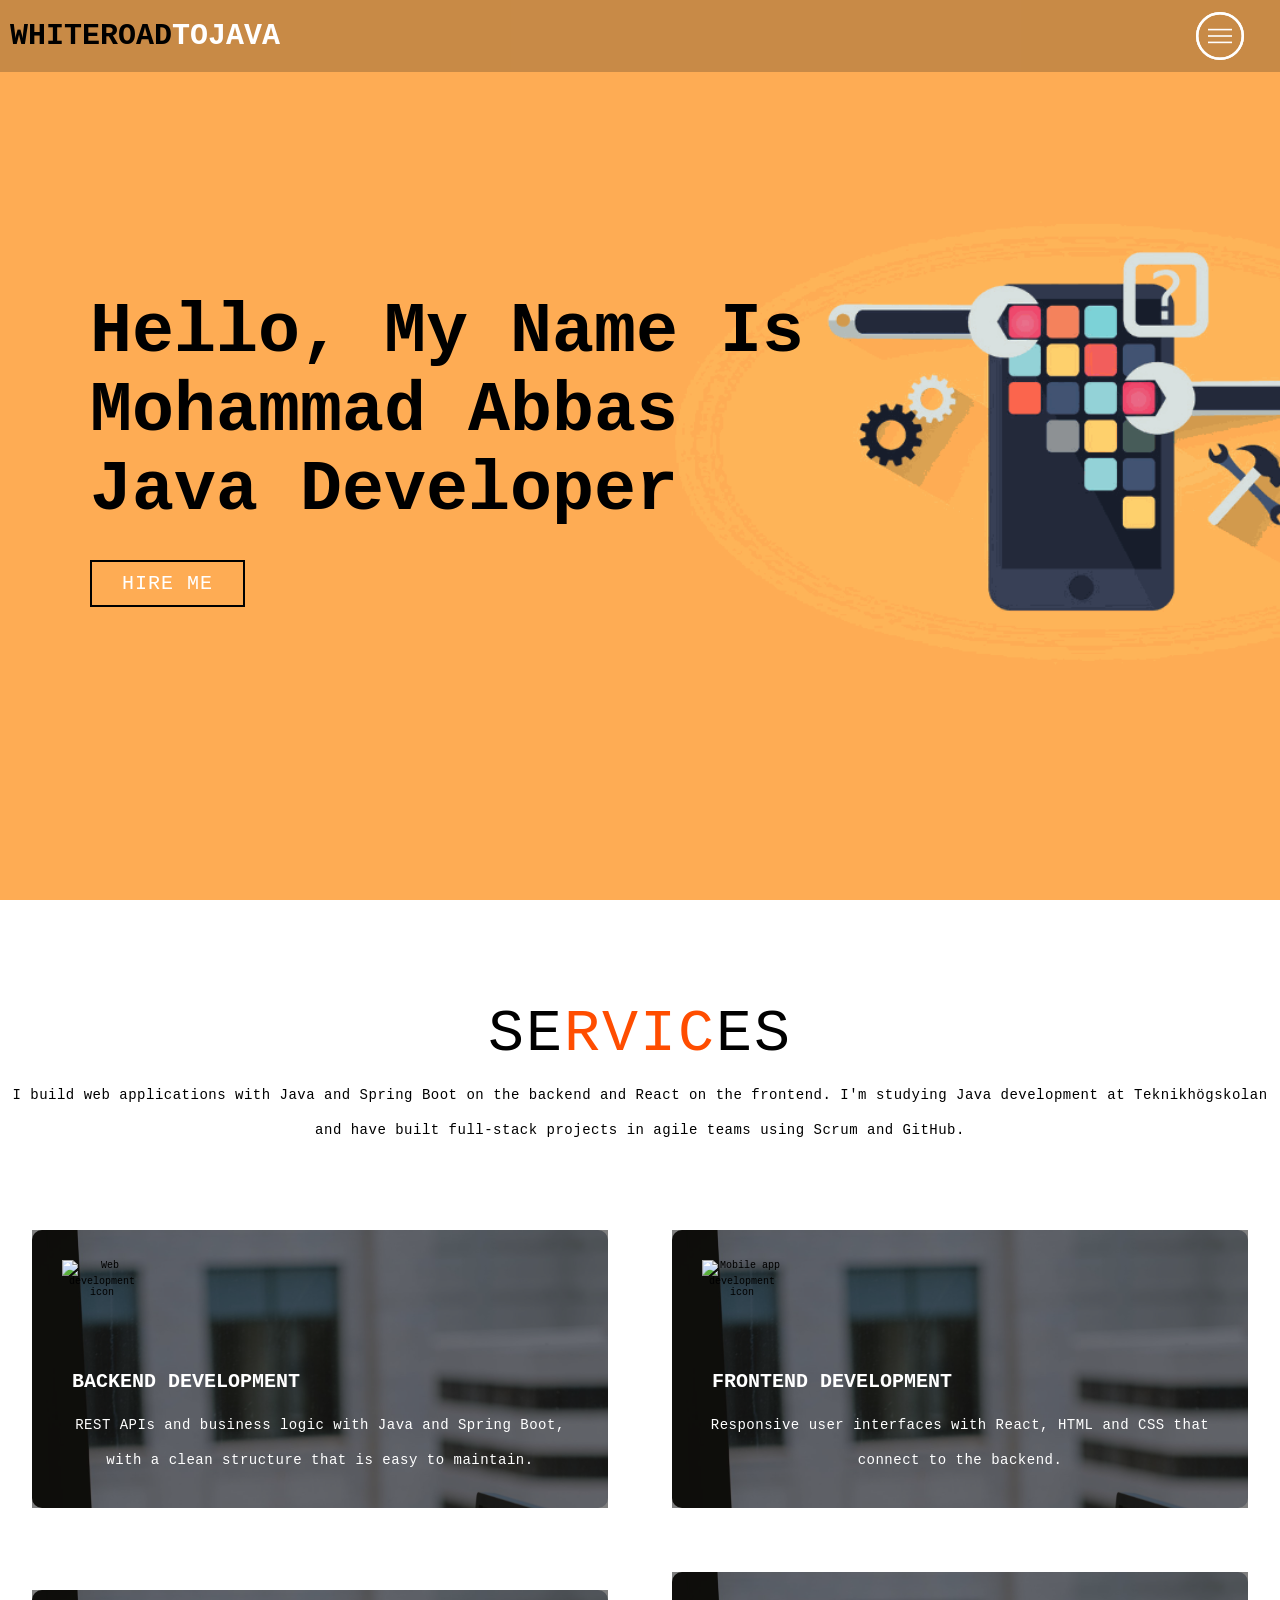
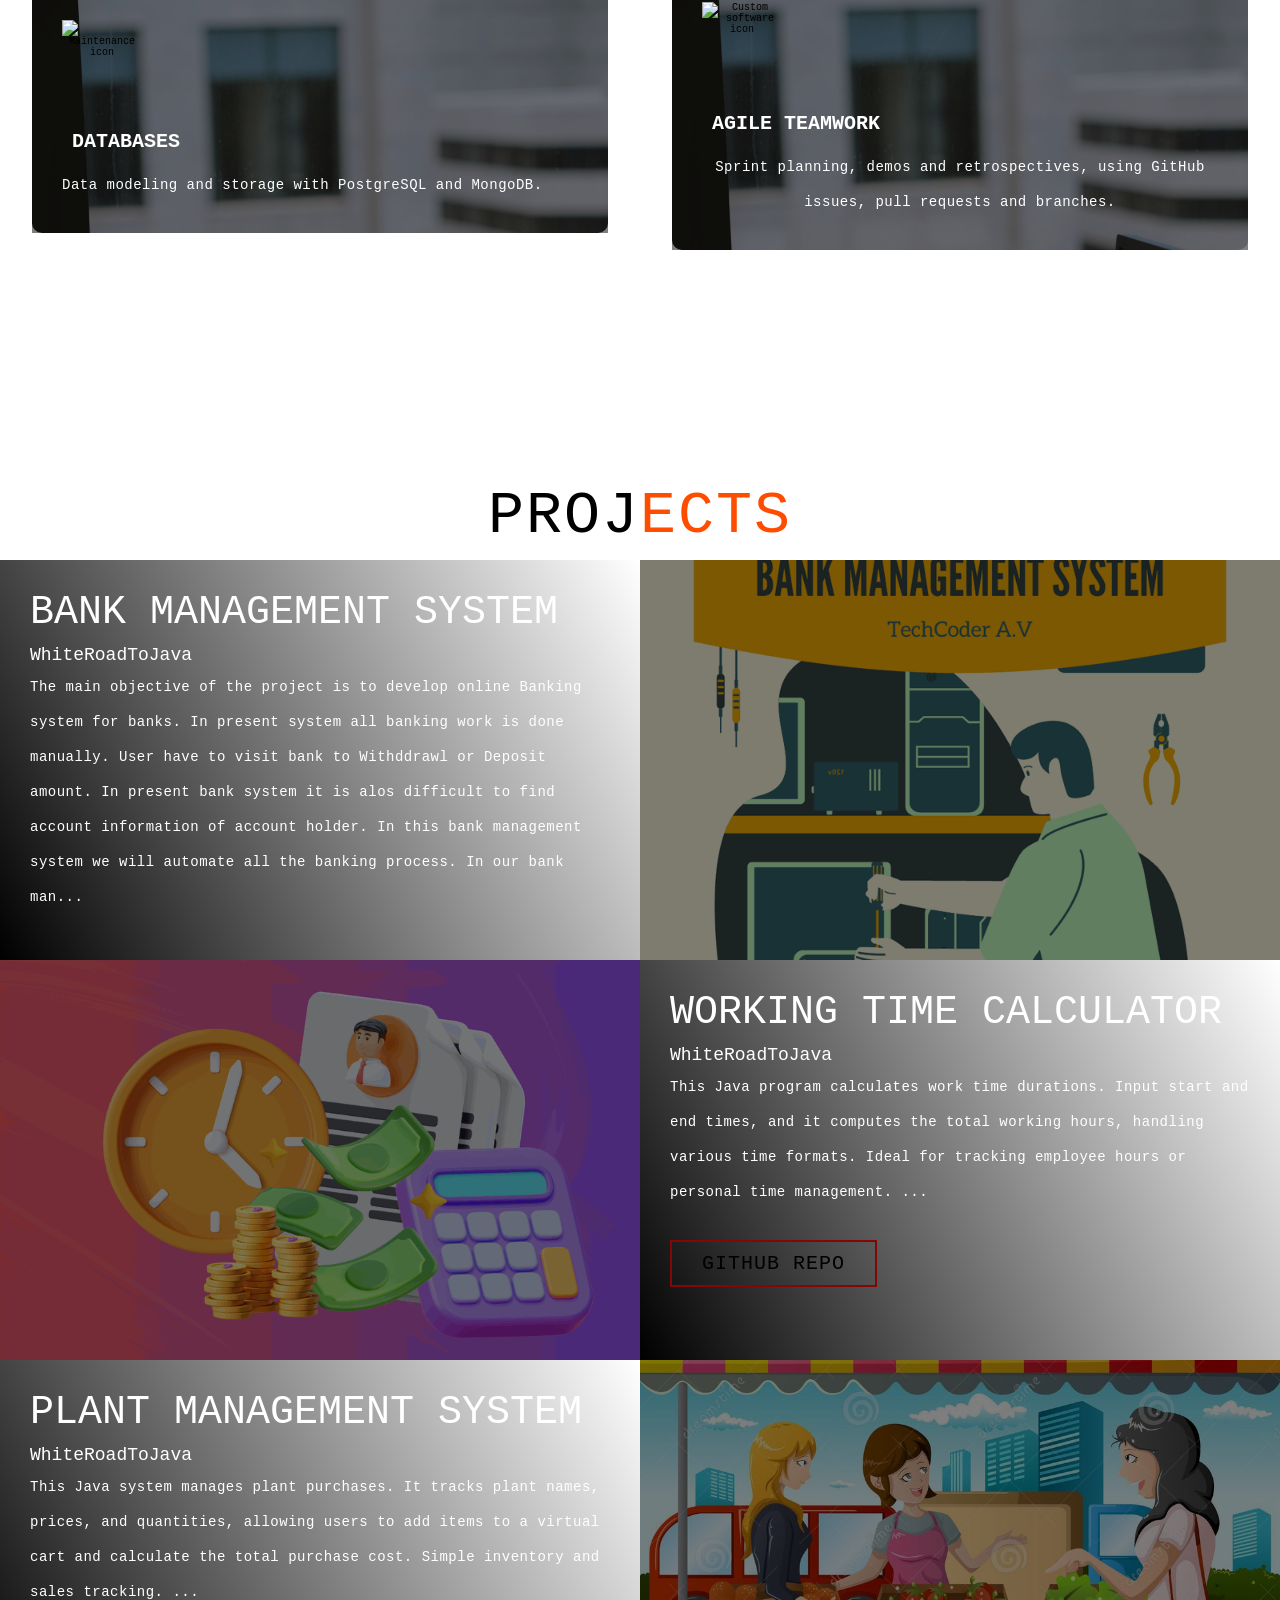
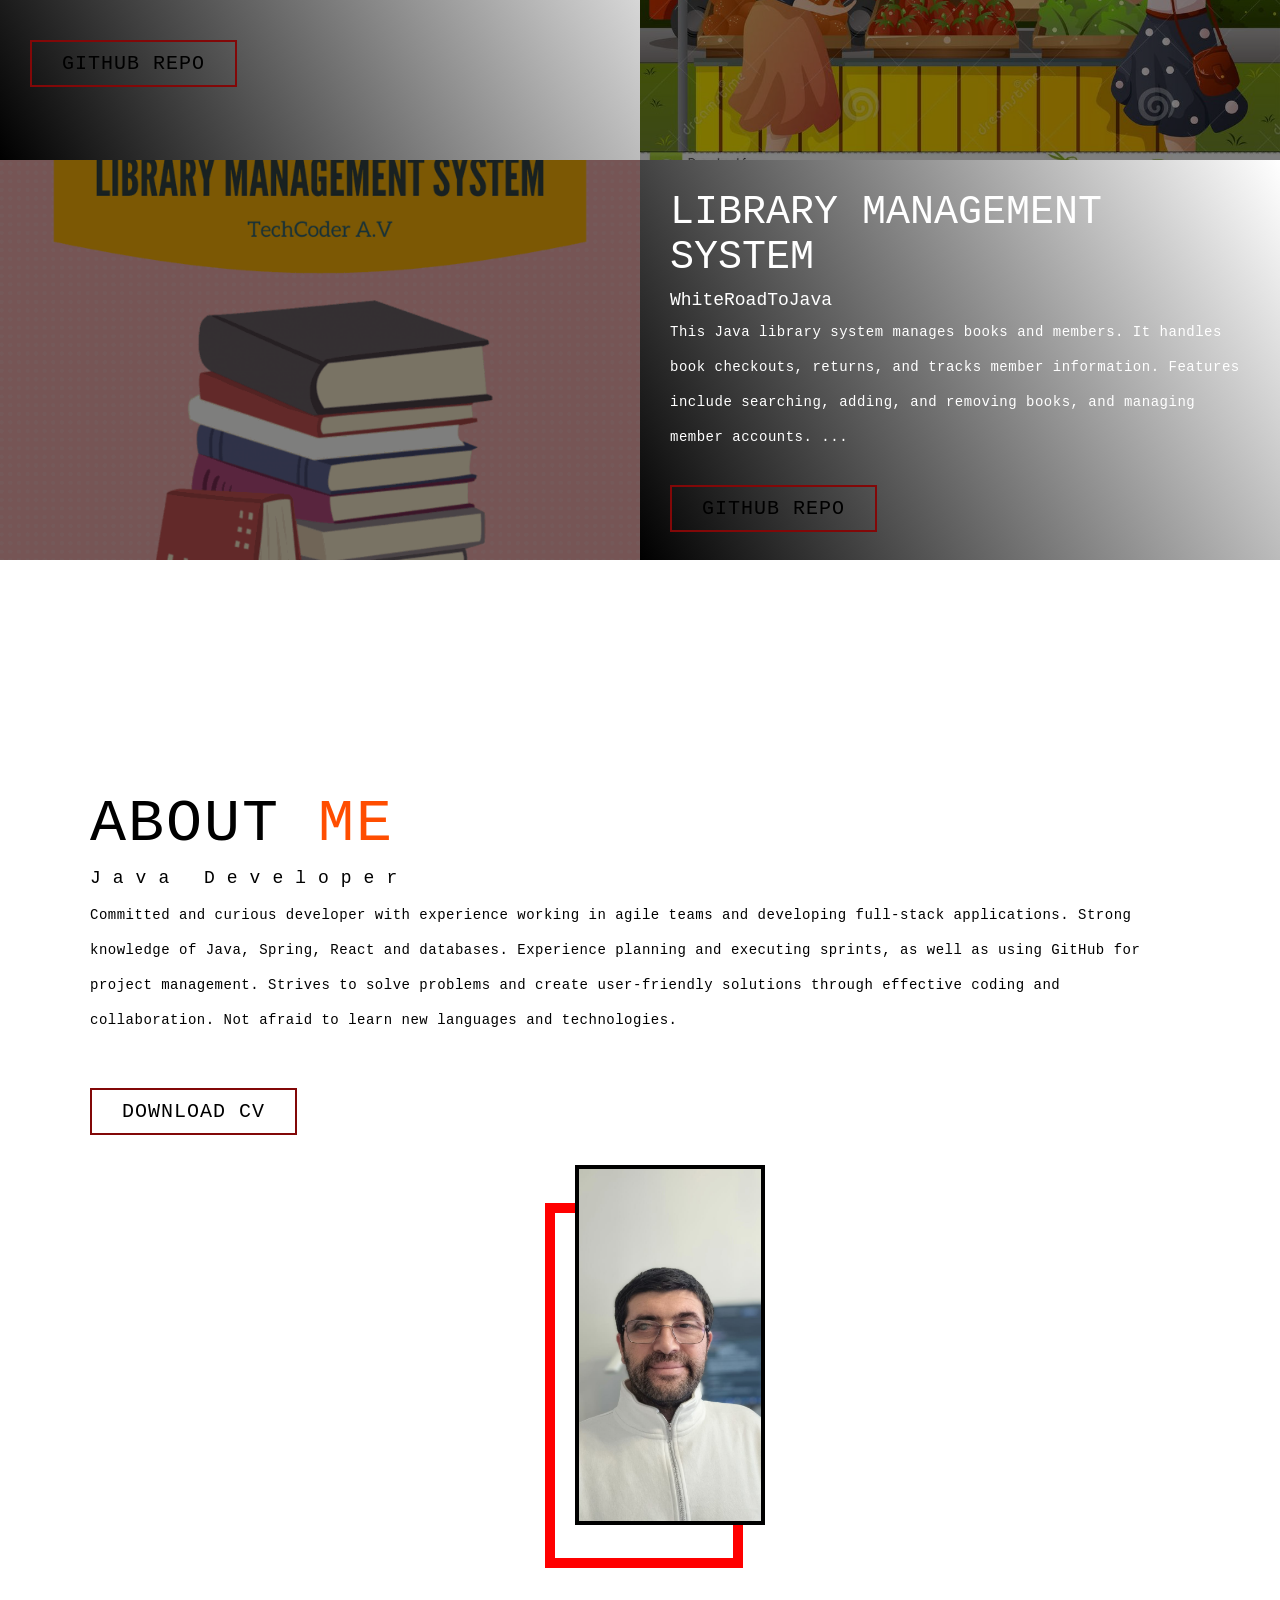
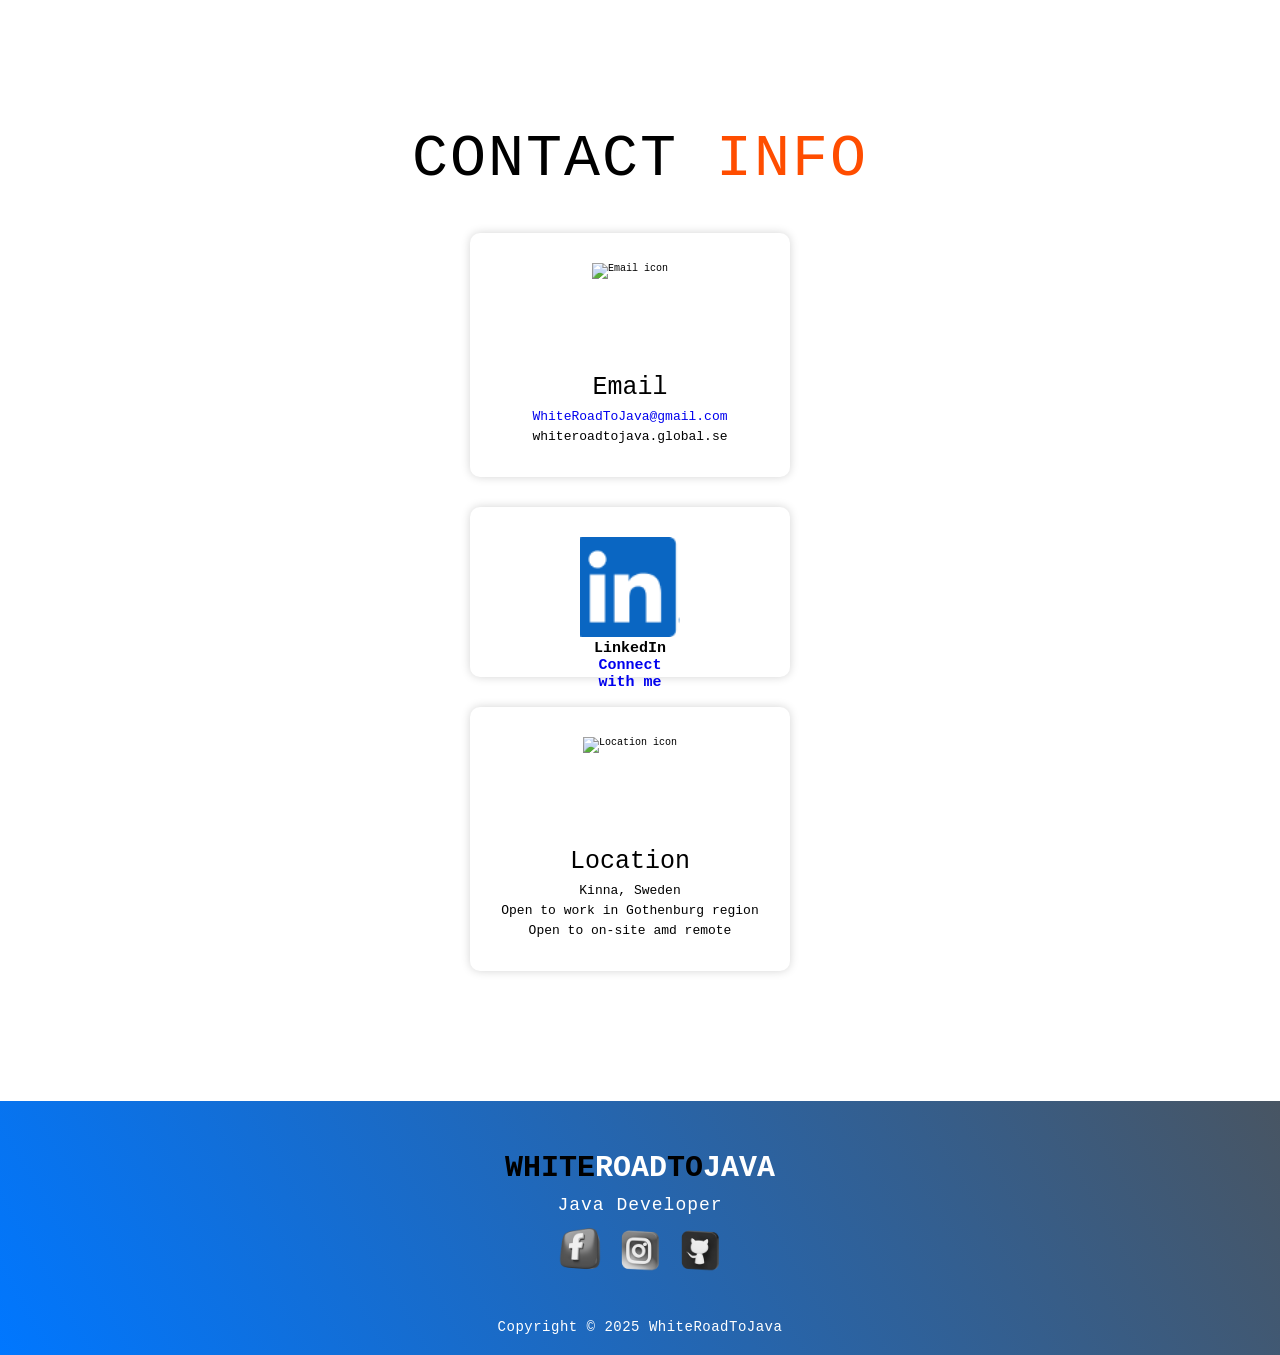
==== commit 88d0a2e9: "remove streat addres, update contact and social links" ====
--- a/index.html
+++ b/index.html
@@ -210,22 +210,20 @@
                 </div>
                 <div class="contact-item">
                     <div class="icon">
-                        <img src="./icons/phone.png" alt="Phone icon">
+                        <img src="./icons/linkedin-logo.png" alt="LinkedIn icon">
+                        <h1>LinkedIn</h1>
+                        <h2><a href="https://www.linkedin.com/in/msaabbas/" target="_blank" rel="noopener">Connect with me</a></h2>
+                    </div>
+                </div>
+                <div class="contact-item">
+                    <div class="icon">
+                        <img src="./icons/location.png" alt="Location icon">
                     </div>
                     <div class="contact-info">
-                        <h1>Phone</h1>
-                        <h2>+46 762638940</h2>
-                        <h2>WhatsApp: +46 762638940</h2>
-                    </div>
-                </div>
-                <div class="contact-item">
-                    <div class="icon">
-                        <img src="./icons/location.png" alt="Location icon">
-                    </div>
-                    <div class="contact-info">
-                        <h1>Address</h1>
-                        <h2>Snickaregatan 7d, 511 55, Kinna</h2>
-                        <h2>Sweden</h2>
+                        <h1>Location</h1>
+                        <h2>Kinna, Sweden</h2>
+                        <h2>Open to work in Gothenburg region</h2>
+                        <h2>Open to on-site amd remote</h2>
                     </div>
                 </div>
             </div>
@@ -248,11 +246,8 @@
                             alt="Instagram logo"></a>
                 </div>
                 <div class="social-item">
-                    <a href="https://github.com/WhiteRoadToJava"><img src="./icons/github-logo.png"
+                    <a href="https://github.com/WhiteRoadToJava" target="_blank" rel="noopener"><img src="./icons/github-logo.png"
                             alt="GitHub logo"></a>
-                </div>
-                <div class="social-item">
-                    <a href="https://www.youtube.com/"><img src="./icons/youtube-logo.png" alt="YouTube logo"></a>
                 </div>
             </div>
             <p>Copyright &copy; 2025 WhiteRoadToJava</p>
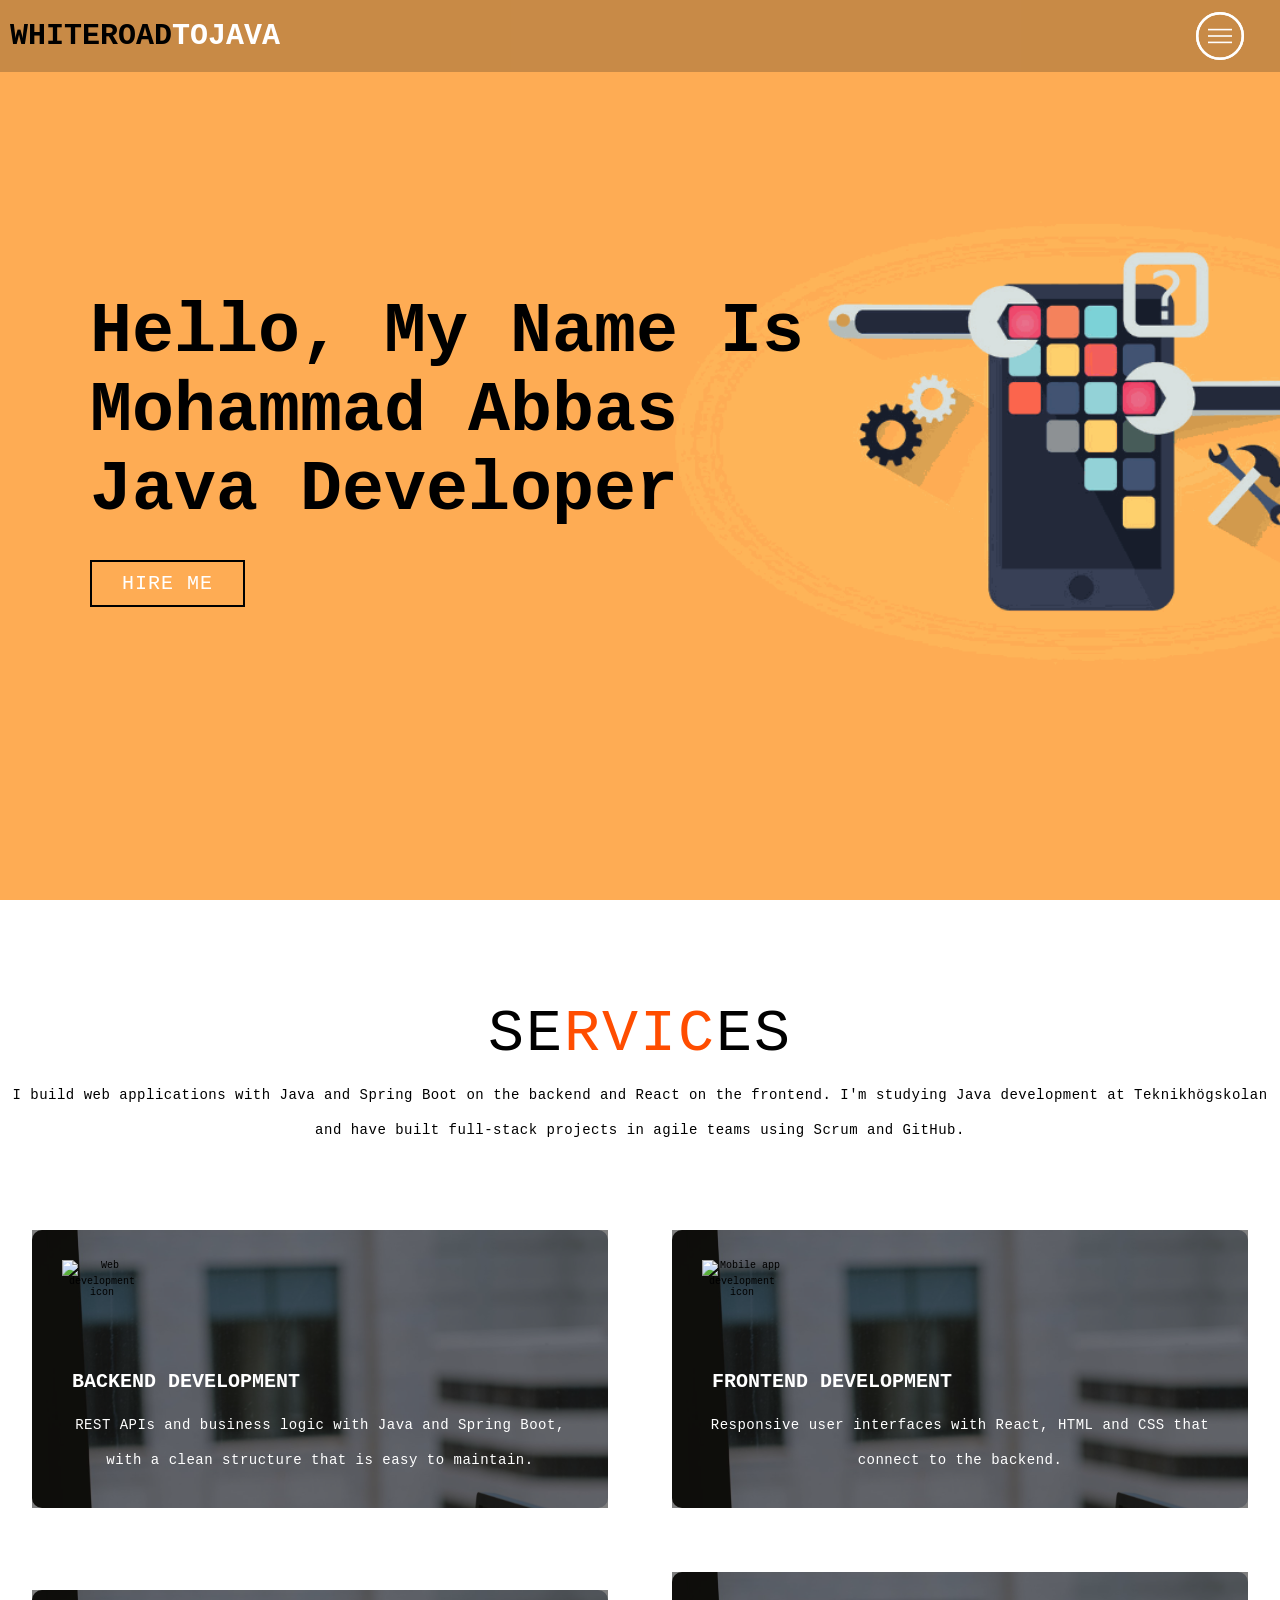
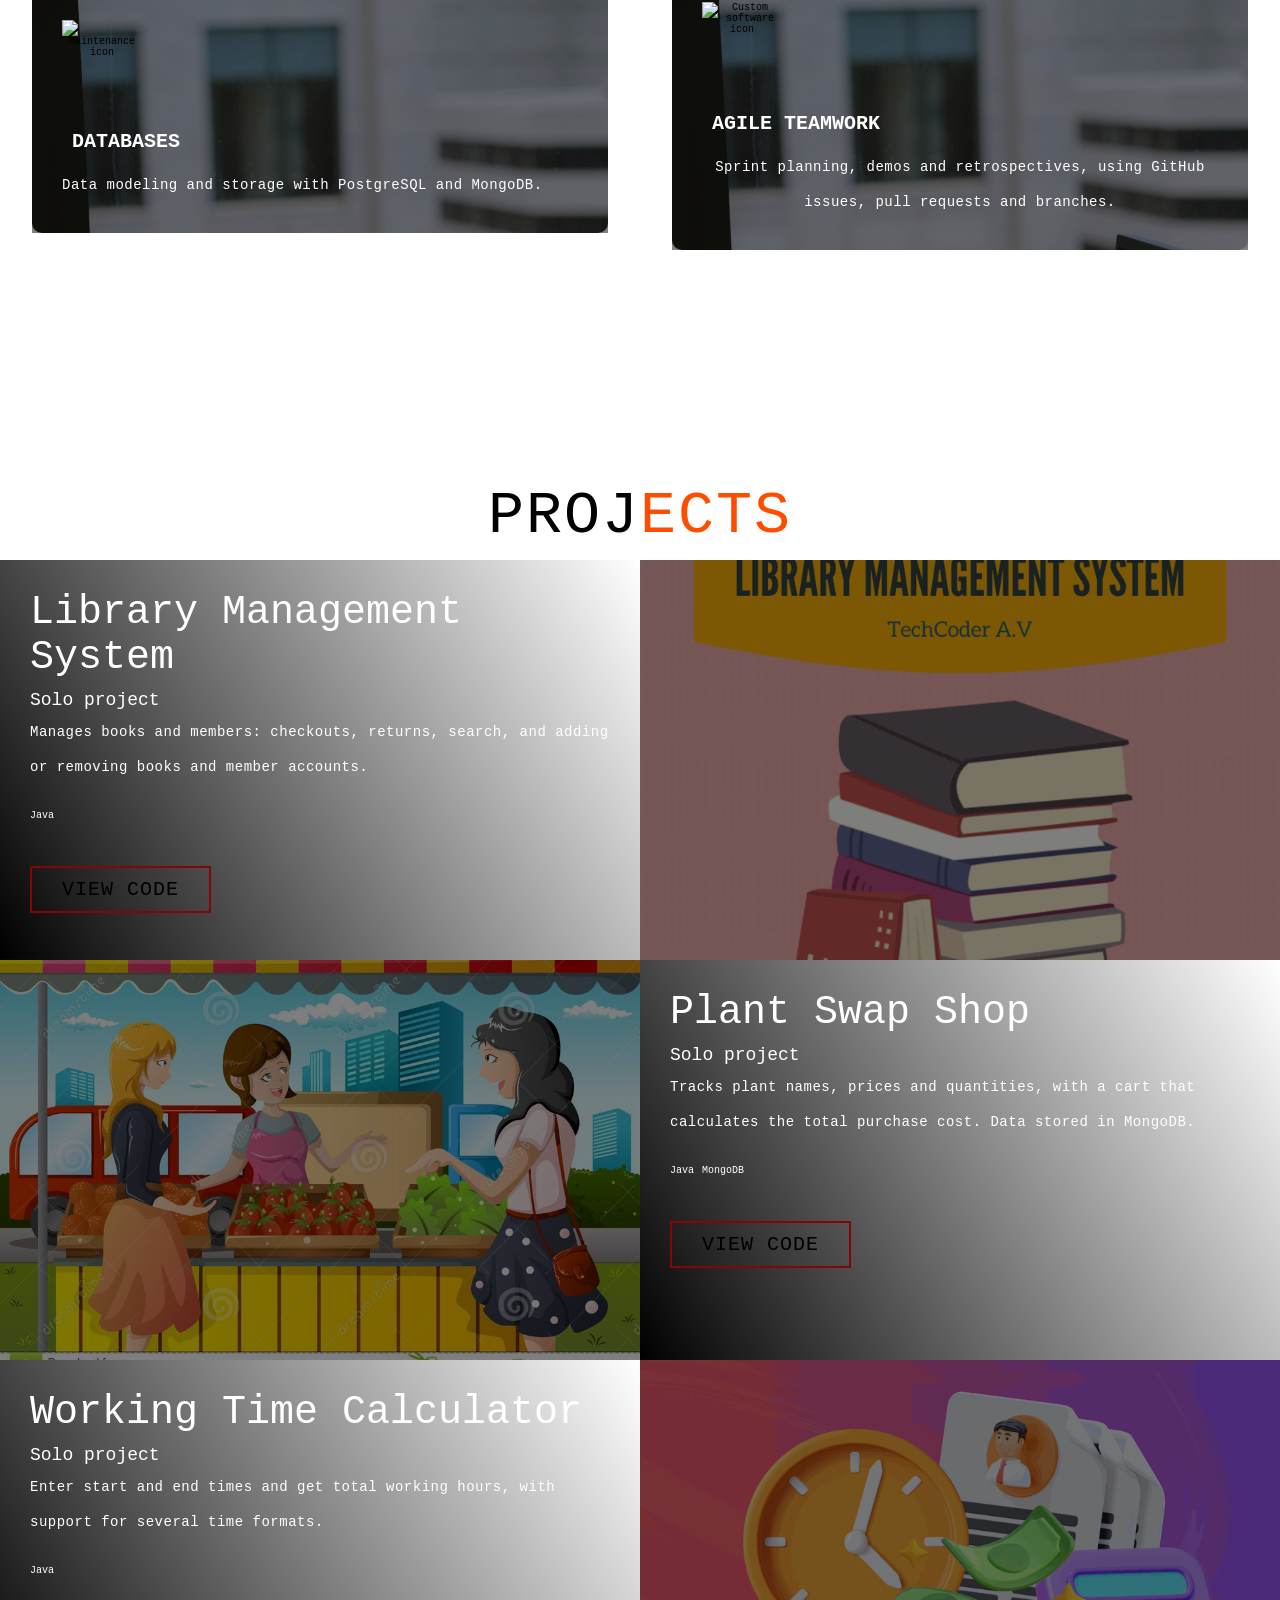
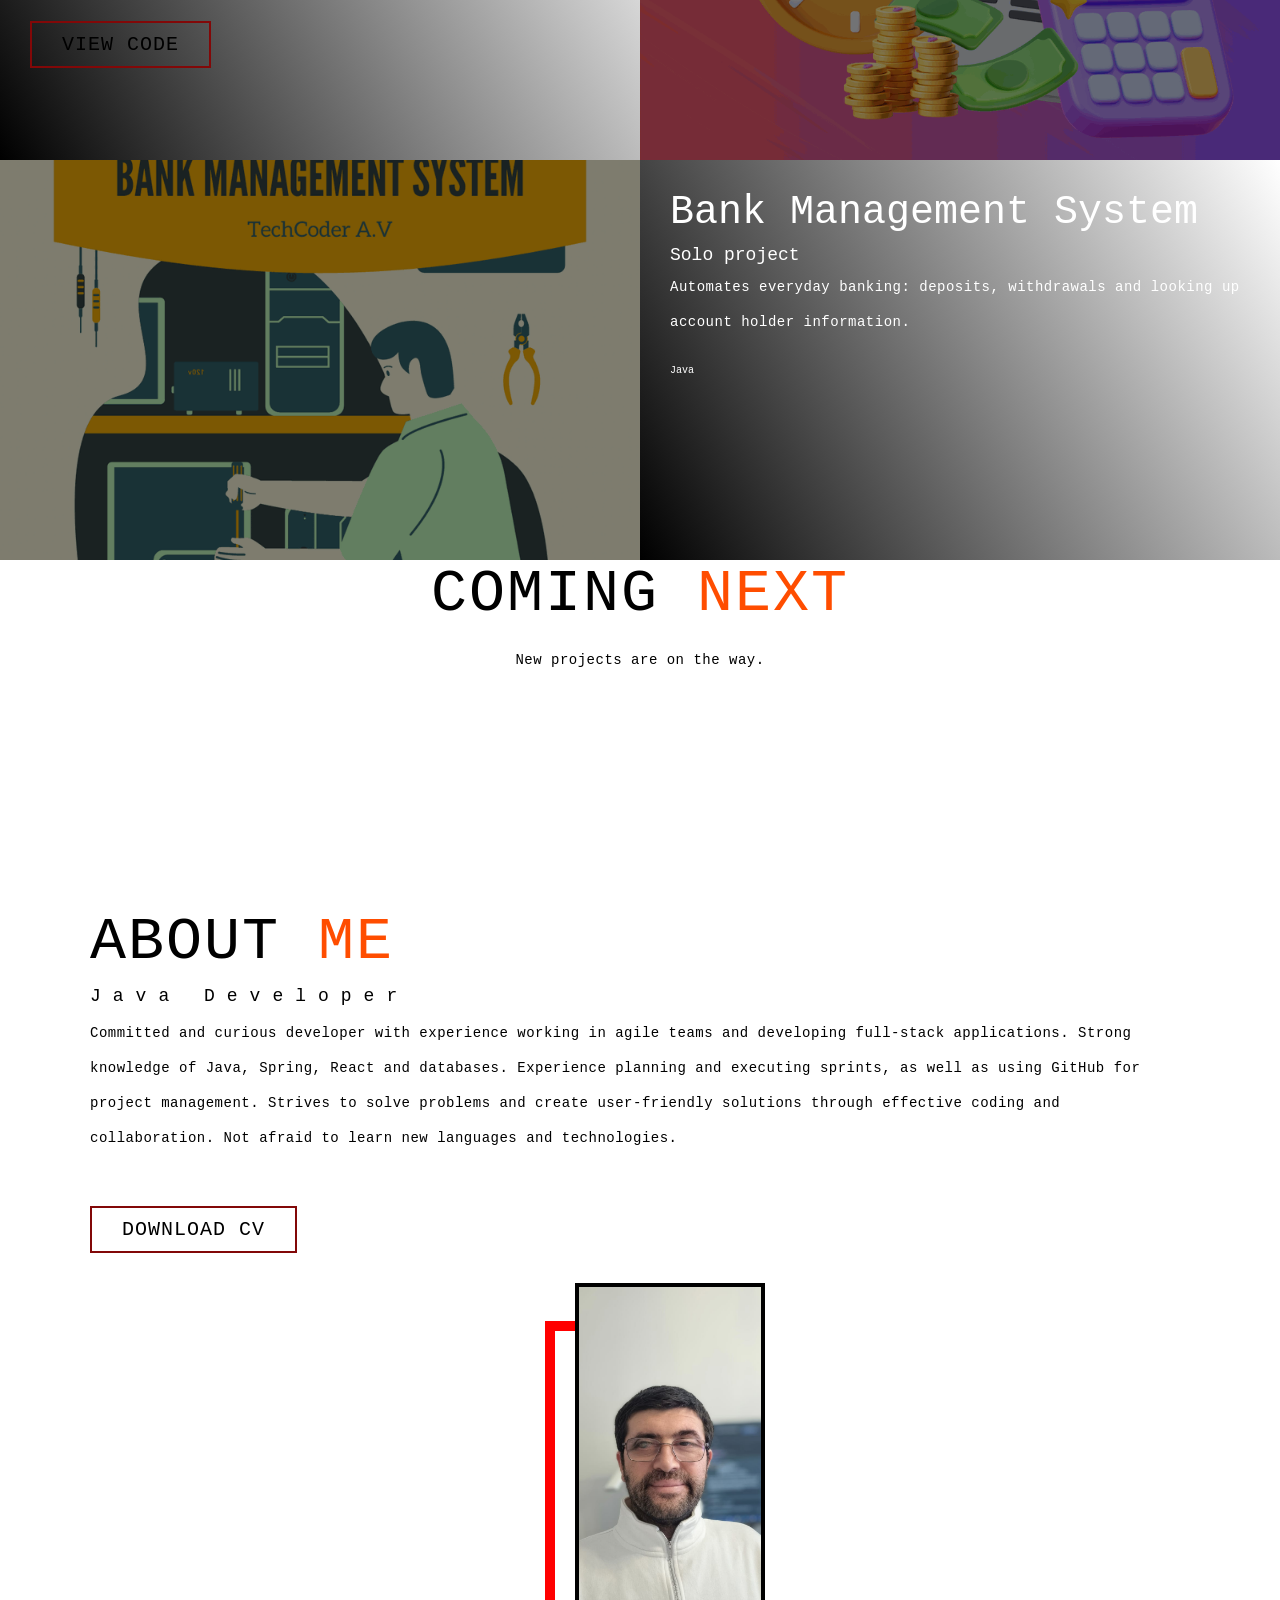
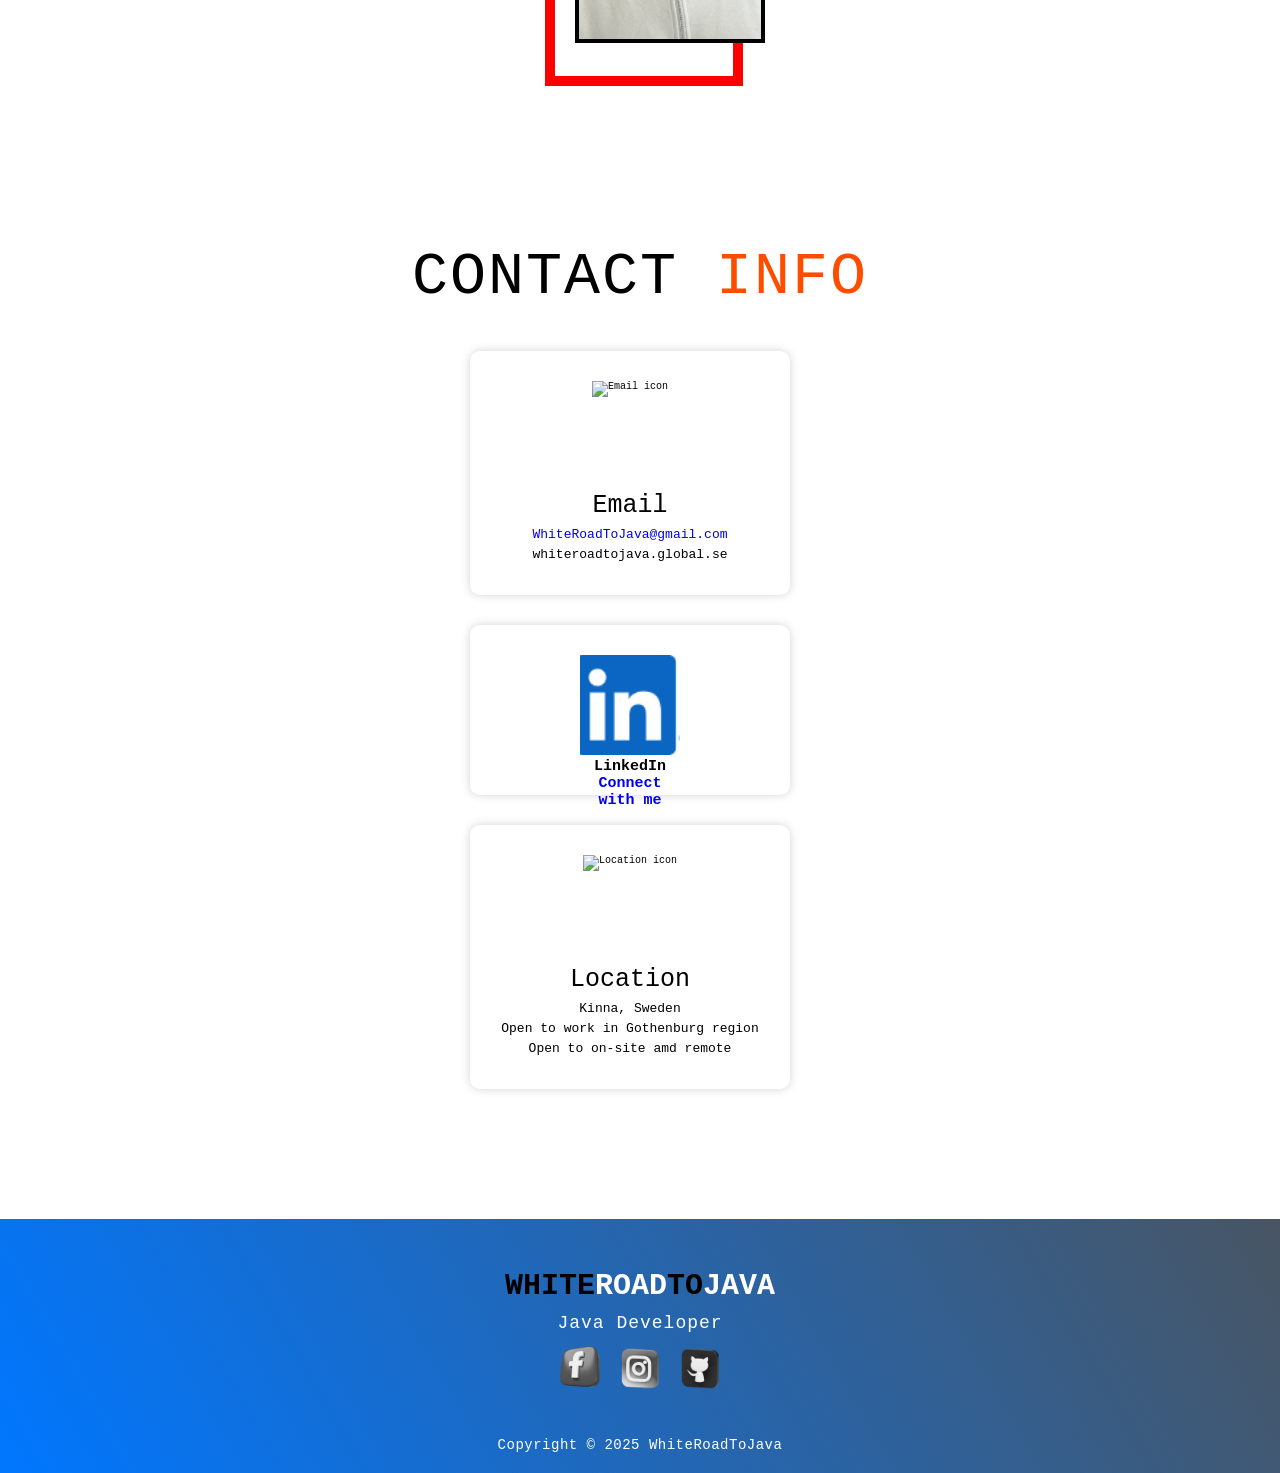
==== commit 911ceaf7: "Move projects to data-driven projects.js with tech tags and upcoming section" ====
--- a/index.html
+++ b/index.html
@@ -98,76 +98,18 @@
     </section>
 
     <section id="projects">
-        <div class="projects container">
-            <div class="project-header">
-                <h1 class="section-title">PROJ<span>ECTS</span></h1>
-            </div>
-            <div class="all-projects">
-                <div class="project-item">
-                    <div class="project-info">
-                        <h1>BANK MANAGEMENT SYSTEM</h1>
-                        <h2>WhiteRoadToJava</h2>
-                        <p>The main objective of the project is to
-                            develop online Banking system for banks. In
-                            present system all banking work is done
-                            manually. User have to visit bank to Withddrawl or Deposit amount.
-                            In present bank system it is alos difficult to find account
-                            information of account holder. In this bank
-                            management system we will automate all the
-                            banking process. In our bank man...</p>
-                    </div>
-                    <div class="project-img">
-                        <img src="./icons/bank-project.png" alt="Image of a bank management system project">
-                    </div>
-                </div>
-                <div class="project-item">
-                    <div class="project-info">
-                        <h1>WORKING TIME CALCULATOR</h1>
-                        <h2>WhiteRoadToJava</h2>
-                        <p>This Java program calculates work time durations.
-                            Input start and end times, and it computes the total
-                            working hours, handling various time formats. Ideal for
-                            tracking employee hours or personal time management.
-                            ...</p>
-                        <a class="cta" href="https://github.com/WhiteRoadToJava/Empoyee-work-time.git">Github repo</a>
-                    </div>
-                    <div class="project-img">
-                        <img src="./icons/working-time.png" alt="Image of a working time calculator project">
-                    </div>
-                </div>
-                <div class="project-item">
-                    <div class="project-info">
-                        <h1>PLANT MANAGEMENT SYSTEM</h1>
-                        <h2>WhiteRoadToJava</h2>
-                        <p>This Java system manages plant purchases.
-                            It tracks plant names, prices, and quantities,
-                            allowing users to add items to a virtual cart and
-                            calculate the total purchase cost. Simple inventory and sales tracking.
-                            ...</p>
-                        <a class="cta" href="https://github.com/WhiteRoadToJava/swap_plants-mongoDB.git">Github repo</a>
-                    </div>
-                    <div class="project-img">
-                        <img src="./icons/plants.jpg" alt="Image of a plant management system project">
-                    </div>
-                </div>
-                <div class="project-item">
-                    <div class="project-info">
-                        <h1>LIBRARY MANAGEMENT SYSTEM</h1>
-                        <h2>WhiteRoadToJava</h2>
-                        <p>This Java library system manages books and members.
-                            It handles book checkouts, returns, and tracks member
-                            information. Features include searching, adding, and
-                            removing books, and managing member accounts.
-                            ...</p>
-                        <a class="cta" href="https://github.com/WhiteRoadToJava/biblan-24.git">Github repo</a>
-                    </div>
-                    <div class="project-img">
-                        <img src="./icons/library.png" alt="Image of a library management system project">
-                    </div>
-                </div>
-            </div>
-        </div>
-    </section>
+  <div class="projects container">
+    <div class="project-header">
+      <h1 class="section-title">PROJ<span>ECTS</span></h1>
+    </div>
+    <div class="all-projects" id="project-list"></div>
+
+    <div class="project-header">
+      <h1 class="section-title">Coming <span>next</span></h1>
+    </div>
+    <div class="all-projects" id="upcoming-list"></div>
+  </div>
+</section>
 
     <section id="about">
         <div class="about container">
@@ -253,7 +195,7 @@
             <p>Copyright &copy; 2025 WhiteRoadToJava</p>
         </div>
     </section>
-
+    <script src="projects.js"></script>
     <script src="./app.js"></script>
 </body>
 
--- a/projectsStyles.css
+++ b/projectsStyles.css
@@ -76,4 +76,31 @@
 }
 
 
+#projects .tech-tags{
+    list-style: none;
+    display: flex;
+    flex-wrap: wrap;
+    gap:8px;
+    margin: 15px 0;
+}
 
+#projects .tech-tags li{
+    display: flex;
+    gap: 12px;
+    margin-top: 10px;
+}
+
+#projects .badge{
+    font-size: 1.3rem;
+    vertical-align: middle;
+    padding: 3px 8px;
+    background: #f9a500;
+    color: #000;
+    border-radius: 4px;
+}
+
+#upcoming-list .project-item{
+    opacity: .75;
+}
+
+
